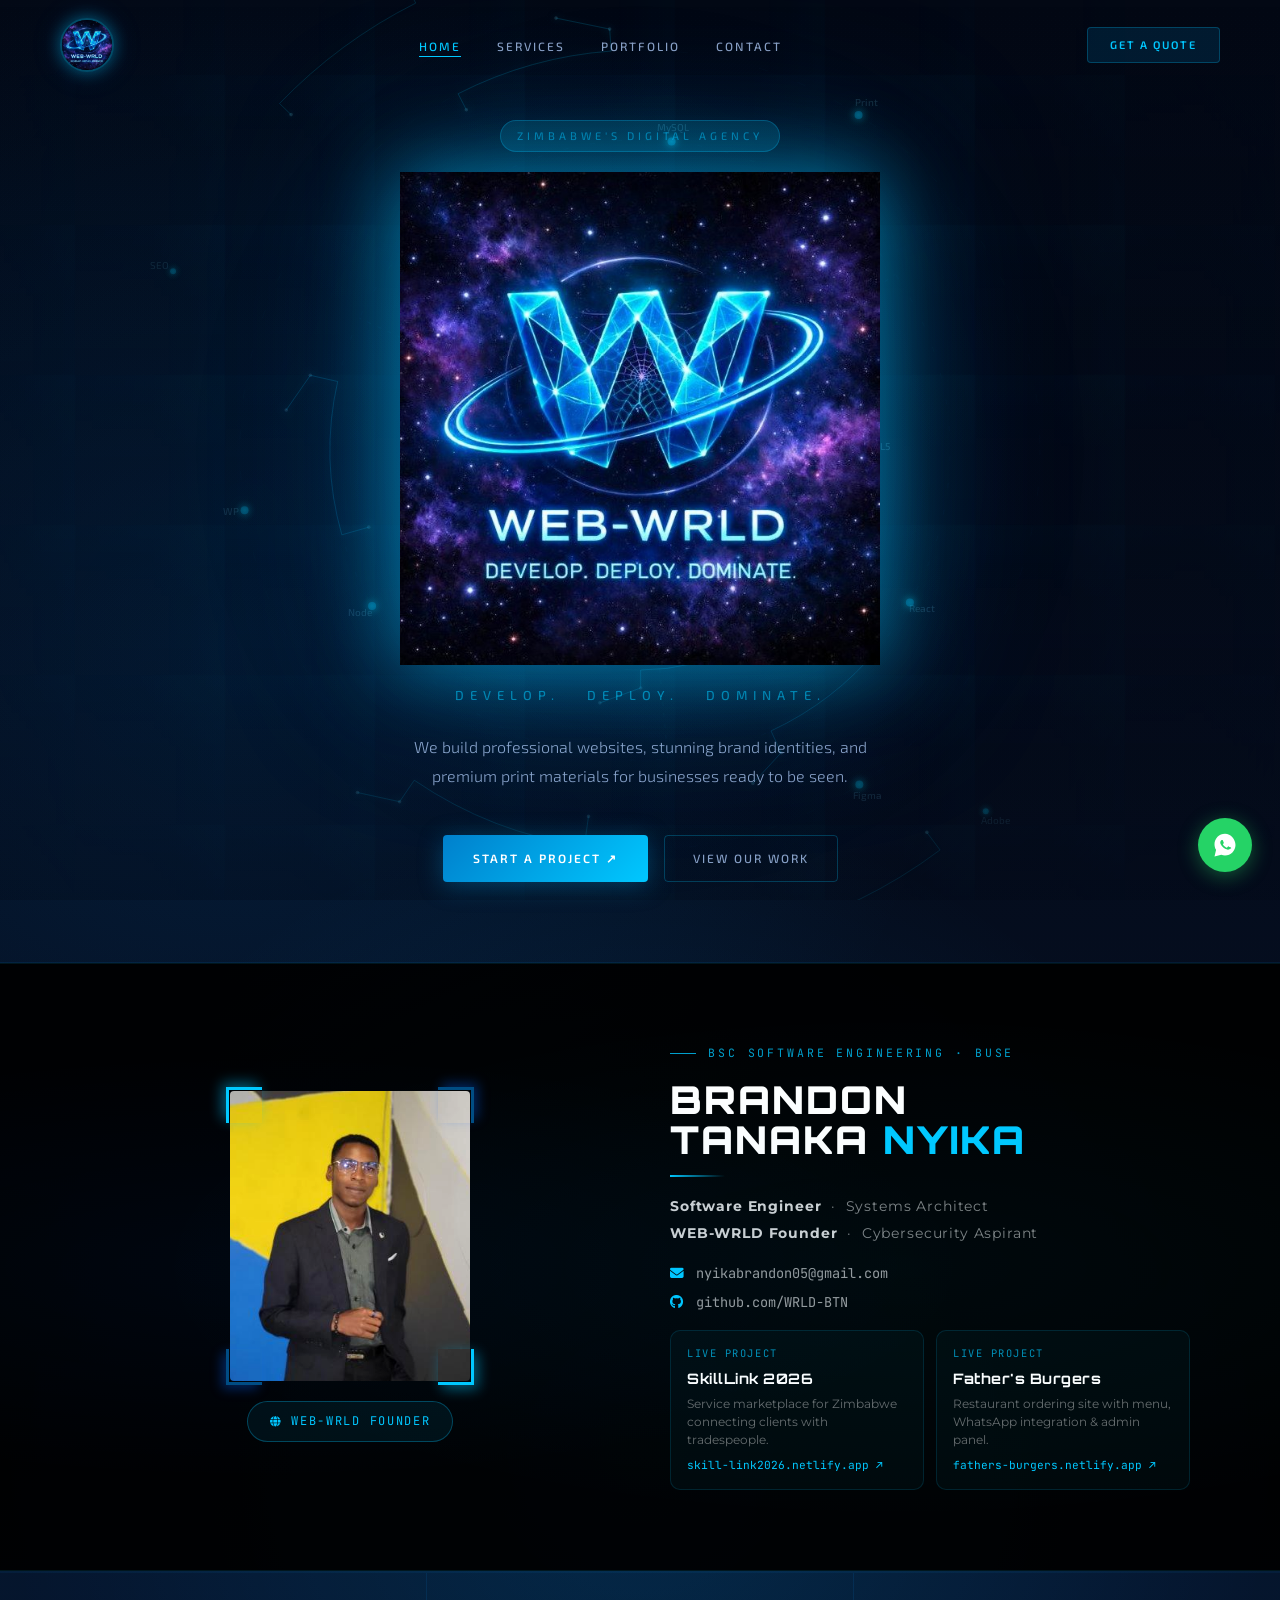
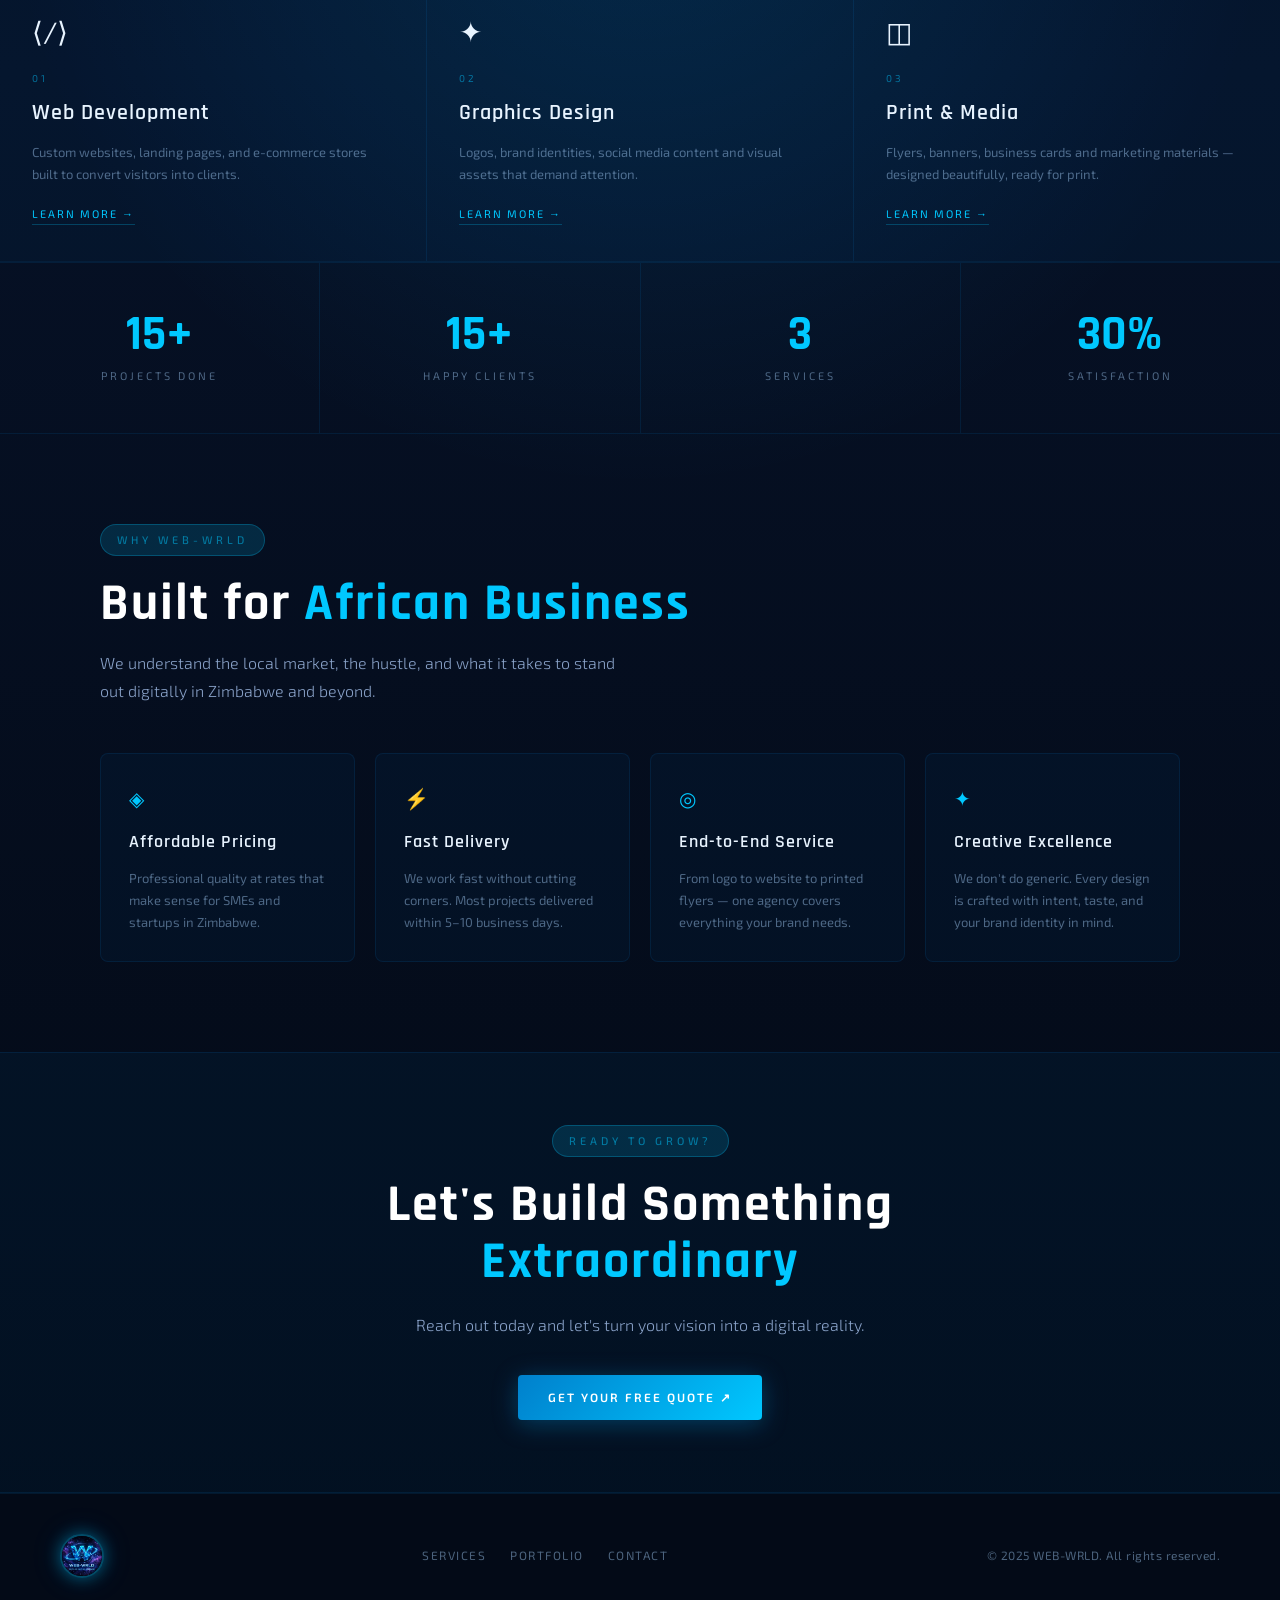
==== index.html @ 7e6d8635 "feat: add founder hero section with projects and contact" ====
<!DOCTYPE html>
<html lang="en">
<head>
  <meta charset="UTF-8" />
  <meta name="viewport" content="width=device-width, initial-scale=1.0" />
  <meta name="description" content="WEB-WRLD — Zimbabwe's digital agency. Professional web development, graphics design, and printing services. Develop. Deploy. Dominate." />
  <title>WEB-WRLD | Develop. Deploy. Dominate.</title>

  <link rel="stylesheet" href="css/style.css" />
  <link rel="stylesheet" href="css/nav.css" />
  <link rel="stylesheet" href="css/animations.css" />
  <link rel="stylesheet" href="https://cdnjs.cloudflare.com/ajax/libs/font-awesome/6.4.0/css/all.min.css" />

  <style>
    @import url('https://fonts.googleapis.com/css2?family=Orbitron:wght@400;700;900&family=Montserrat:wght@300;400;600;700&family=JetBrains+Mono:wght@300;400;600&display=swap');

    /* ── FOUNDER HERO ── */
    .founder-section {
      font-family: 'Montserrat', sans-serif;
      background: rgba(0,0,0,0.92);
      border-top: 1px solid rgba(0,200,255,0.1);
      border-bottom: 1px solid rgba(0,200,255,0.1);
      padding: 80px 60px;
      position: relative;
      overflow: hidden;
    }
    .founder-section::before {
      content:'';
      position:absolute; inset:0;
      background:
        radial-gradient(ellipse at 70% 50%, rgba(0,200,255,0.04) 0%, transparent 60%),
        radial-gradient(ellipse at 20% 50%, rgba(0,100,255,0.05) 0%, transparent 50%);
      pointer-events:none;
    }
    .founder-inner {
      display: grid;
      grid-template-columns: 1fr 1fr;
      gap: 60px;
      align-items: center;
      max-width: 1100px;
      margin: 0 auto;
    }

    /* Photo */
    .founder-photo-wrap {
      display:flex; flex-direction:column; align-items:center; gap:20px;
    }
    .founder-frame {
      position:relative; width:240px; height:290px;
    }
    .founder-frame::before, .founder-frame::after {
      content:''; position:absolute;
      width:36px; height:36px; border-style:solid; z-index:2;
    }
    .founder-frame::before {
      top:-4px; left:-4px;
      border-color: var(--accent, #00c8ff);
      border-width:3px 0 0 3px;
      box-shadow: -4px -4px 14px rgba(0,200,255,0.45);
    }
    .founder-frame::after {
      bottom:-4px; right:-4px;
      border-color: var(--accent, #00c8ff);
      border-width:0 3px 3px 0;
      box-shadow: 4px 4px 14px rgba(0,200,255,0.45);
    }
    .founder-frame .fc-bl {
      position:absolute; bottom:-4px; left:-4px;
      width:36px; height:36px; border-style:solid;
      border-color:rgba(0,150,255,0.5); border-width:0 0 3px 3px;
      box-shadow:-4px 4px 12px rgba(0,100,255,0.35); z-index:2;
    }
    .founder-frame .fc-tr {
      position:absolute; top:-4px; right:-4px;
      width:36px; height:36px; border-style:solid;
      border-color:rgba(0,150,255,0.5); border-width:3px 3px 0 0;
      box-shadow:4px -4px 12px rgba(0,100,255,0.35); z-index:2;
    }
    .founder-photo {
      width:100%; height:100%;
      object-fit:cover; object-position:center 15%;
      border-radius:4px;
      filter:brightness(106%) contrast(105%);
    }
    .founder-badge {
      display:inline-flex; align-items:center; gap:10px;
      padding:10px 22px;
      border:1px solid rgba(0,200,255,0.3); border-radius:999px;
      background:rgba(0,200,255,0.07);
      color:var(--accent, #00c8ff);
      font-family:'JetBrains Mono', monospace;
      font-size:0.75rem; letter-spacing:0.14em; text-transform:uppercase;
    }

    /* Text side */
    .founder-text { display:flex; flex-direction:column; gap:16px; }
    .founder-eyebrow {
      font-family:'JetBrains Mono', monospace;
      font-size:0.72rem; letter-spacing:0.25em;
      color:var(--accent, #00c8ff); text-transform:uppercase;
      display:flex; align-items:center; gap:12px; opacity:0.8;
    }
    .founder-eyebrow::before {
      content:''; display:block;
      width:26px; height:1px; background:var(--accent, #00c8ff);
    }
    .founder-name {
      font-family:'Orbitron', sans-serif;
      font-size:clamp(1.7rem, 3vw, 2.8rem);
      font-weight:900; line-height:1.05;
      color:#fff; letter-spacing:2px;
    }
    .founder-name span { color:var(--accent, #00c8ff); }
    .founder-divider {
      width:55px; height:2px;
      background:linear-gradient(90deg, var(--accent, #00c8ff), transparent);
    }
    .founder-role {
      font-size:0.88rem; color:rgba(255,255,255,0.5);
      letter-spacing:0.06em; line-height:1.9;
    }
    .founder-role strong { color:rgba(255,255,255,0.82); }
    .founder-contact {
      display:flex; flex-direction:column; gap:8px;
    }
    .founder-contact a {
      display:inline-flex; align-items:center; gap:10px;
      font-size:0.85rem; color:rgba(255,255,255,0.6);
      text-decoration:none; transition:color 0.2s;
      font-family:'JetBrains Mono', monospace;
    }
    .founder-contact a i { color:var(--accent, #00c8ff); width:16px; }
    .founder-contact a:hover { color:#fff; }

    /* Project cards */
    .founder-projects { display:grid; grid-template-columns:1fr 1fr; gap:12px; }
    .fp-card {
      display:flex; flex-direction:column; gap:5px;
      padding:14px 16px;
      border:1px solid rgba(0,200,255,0.14); border-radius:10px;
      background:rgba(0,200,255,0.03);
      text-decoration:none; color:inherit;
      transition:all 0.3s ease;
    }
    .fp-card:hover {
      border-color:rgba(0,200,255,0.4);
      background:rgba(0,200,255,0.08);
      transform:translateY(-3px);
    }
    .fp-label {
      font-size:0.65rem; letter-spacing:0.15em;
      text-transform:uppercase; color:var(--accent, #00c8ff); opacity:0.7;
      font-family:'JetBrains Mono', monospace;
    }
    .fp-name {
      font-size:0.9rem; font-weight:700; color:#fff;
      font-family:'Orbitron', sans-serif; letter-spacing:0.5px;
    }
    .fp-desc {
      font-size:0.75rem; color:rgba(255,255,255,0.4); line-height:1.5;
    }
    .fp-url {
      font-size:0.7rem; color:var(--accent, #00c8ff);
      font-family:'JetBrains Mono', monospace; margin-top:3px;
    }

    @media (max-width:860px) {
      .founder-section { padding:60px 24px; }
      .founder-inner { grid-template-columns:1fr; gap:36px; text-align:center; }
      .founder-photo-wrap { order:-1; }
      .founder-eyebrow { justify-content:center; }
      .founder-divider { margin:0 auto; }
      .founder-contact { align-items:center; }
    }
    @media (max-width:480px) {
      .founder-frame { width:190px; height:228px; }
      .founder-projects { grid-template-columns:1fr; }
    }
  </style>
</head>
<body>

  <div id="scrollBar"></div>
  <canvas id="techCanvas"></canvas>

  <!-- ── NAV ── -->
  <nav>
    <a href="index.html" class="logo-img"><img src="assets/logo.png" alt="WEB-WRLD" /></a>
    <ul class="nav-links">
      <li><a href="index.html" class="active">Home</a></li>
      <li><a href="services.html">Services</a></li>
      <li><a href="portfolio.html">Portfolio</a></li>
      <li><a href="contact.html">Contact</a></li>
    </ul>
    <a href="contact.html" class="nav-cta">Get a Quote</a>
    <button class="hamburger" aria-label="Menu">
      <span></span><span></span><span></span>
    </button>
  </nav>

  <div class="mobile-menu">
    <a href="index.html">Home</a>
    <a href="services.html">Services</a>
    <a href="portfolio.html">Portfolio</a>
    <a href="contact.html">Contact / Get a Quote</a>
  </div>

  <div class="page-content">

    <!-- ── AGENCY HERO ── -->
    <section class="hero-section" style="min-height:100vh;display:flex;flex-direction:column;align-items:center;justify-content:center;text-align:center;padding:120px 40px 80px;max-width:100%;">
      <div class="hero-eyebrow section-label">Zimbabwe's Digital Agency</div>
      <img src="assets/logo.png" alt="WEB-WRLD" class="hero-logo" style="width:clamp(260px,38vw,480px);height:auto;margin-bottom:20px;filter:drop-shadow(0 0 40px rgba(0,200,255,0.55)) drop-shadow(0 0 80px rgba(0,150,255,0.25));animation:herologoPulse 4s ease-in-out infinite;" />
      <p class="hero-tagline" style="font-size:13px;font-weight:500;letter-spacing:6px;text-transform:uppercase;color:rgba(0,200,255,0.55);margin-bottom:28px;">Develop. &nbsp; Deploy. &nbsp; Dominate.</p>
      <p class="hero-desc" style="font-size:16px;font-weight:300;color:var(--text-secondary);max-width:500px;line-height:1.8;margin-bottom:44px;">We build professional websites, stunning brand identities, and premium print materials for businesses ready to be seen.</p>
      <div class="hero-ctas" style="display:flex;gap:16px;flex-wrap:wrap;justify-content:center;">
        <a href="contact.html" class="btn-primary">Start a Project ↗</a>
        <a href="portfolio.html" class="btn-secondary">View Our Work</a>
      </div>
    </section>

    <hr class="divider" />

    <!-- ── FOUNDER HERO ── -->
    <div class="founder-section">
      <div class="founder-inner">

        <!-- Photo -->
        <div class="founder-photo-wrap">
          <div class="founder-frame">
            <div class="fc-bl"></div>
            <div class="fc-tr"></div>
            <img class="founder-photo" src="assets/brandon.png" alt="Brandon Tanaka Nyika" />
          </div>
          <div class="founder-badge">
            <i class="fas fa-globe" style="font-size:0.65rem;"></i>
            WEB-WRLD FOUNDER
          </div>
        </div>

        <!-- Text -->
        <div class="founder-text">
          <div class="founder-eyebrow">BSc Software Engineering · BUSE</div>

          <div class="founder-name">BRANDON<br>TANAKA <span>NYIKA</span></div>

          <div class="founder-divider"></div>

          <p class="founder-role">
            <strong>Software Engineer</strong> &nbsp;·&nbsp; Systems Architect<br>
            <strong>WEB-WRLD Founder</strong> &nbsp;·&nbsp; Cybersecurity Aspirant
          </p>

          <div class="founder-contact">
            <a href="mailto:nyikabrandon05@gmail.com">
              <i class="fas fa-envelope"></i> nyikabrandon05@gmail.com
            </a>
            <a href="https://github.com/WRLD-BTN" target="_blank">
              <i class="fab fa-github"></i> github.com/WRLD-BTN
            </a>
          </div>

          <div class="founder-projects">
            <a class="fp-card" href="https://skill-link2026.netlify.app" target="_blank">
              <span class="fp-label">Live Project</span>
              <span class="fp-name">SkillLink 2026</span>
              <span class="fp-desc">Service marketplace for Zimbabwe connecting clients with tradespeople.</span>
              <span class="fp-url">skill-link2026.netlify.app ↗</span>
            </a>
            <a class="fp-card" href="https://fathers-burgers.netlify.app" target="_blank">
              <span class="fp-label">Live Project</span>
              <span class="fp-name">Father's Burgers</span>
              <span class="fp-desc">Restaurant ordering site with menu, WhatsApp integration & admin panel.</span>
              <span class="fp-url">fathers-burgers.netlify.app ↗</span>
            </a>
          </div>
        </div>

      </div>
    </div>

    <hr class="divider" />

    <!-- ── SERVICES STRIP ── -->
    <div class="full-strip stagger-parent" style="display:flex;flex-wrap:wrap;">
      <div class="card reveal" style="flex:1;min-width:220px;border-radius:0;border-top:none;border-bottom:none;border-left:none;padding:36px 32px;">
        <div style="font-size:28px;margin-bottom:16px;">⟨/⟩</div>
        <div class="service-num" style="font-size:10px;letter-spacing:3px;color:var(--accent-dim);margin-bottom:10px;">01</div>
        <h3 style="font-family:var(--font-display);font-size:22px;font-weight:600;letter-spacing:1px;margin-bottom:10px;">Web Development</h3>
        <p style="font-size:13px;color:var(--text-muted);line-height:1.7;">Custom websites, landing pages, and e-commerce stores built to convert visitors into clients.</p>
        <a href="services.html#web" style="display:inline-block;margin-top:20px;font-size:11px;letter-spacing:2px;text-transform:uppercase;color:var(--accent);border-bottom:1px solid var(--accent-border);padding-bottom:2px;">Learn More →</a>
      </div>
      <div class="card reveal" style="flex:1;min-width:220px;border-radius:0;border-top:none;border-bottom:none;border-left:none;padding:36px 32px;">
        <div style="font-size:28px;margin-bottom:16px;">✦</div>
        <div class="service-num" style="font-size:10px;letter-spacing:3px;color:var(--accent-dim);margin-bottom:10px;">02</div>
        <h3 style="font-family:var(--font-display);font-size:22px;font-weight:600;letter-spacing:1px;margin-bottom:10px;">Graphics Design</h3>
        <p style="font-size:13px;color:var(--text-muted);line-height:1.7;">Logos, brand identities, social media content and visual assets that demand attention.</p>
        <a href="services.html#graphics" style="display:inline-block;margin-top:20px;font-size:11px;letter-spacing:2px;text-transform:uppercase;color:var(--accent);border-bottom:1px solid var(--accent-border);padding-bottom:2px;">Learn More →</a>
      </div>
      <div class="card reveal" style="flex:1;min-width:220px;border-radius:0;border-top:none;border-bottom:none;border-left:none;border-right:none;padding:36px 32px;">
        <div style="font-size:28px;margin-bottom:16px;">◫</div>
        <div class="service-num" style="font-size:10px;letter-spacing:3px;color:var(--accent-dim);margin-bottom:10px;">03</div>
        <h3 style="font-family:var(--font-display);font-size:22px;font-weight:600;letter-spacing:1px;margin-bottom:10px;">Print &amp; Media</h3>
        <p style="font-size:13px;color:var(--text-muted);line-height:1.7;">Flyers, banners, business cards and marketing materials — designed beautifully, ready for print.</p>
        <a href="services.html#print" style="display:inline-block;margin-top:20px;font-size:11px;letter-spacing:2px;text-transform:uppercase;color:var(--accent);border-bottom:1px solid var(--accent-border);padding-bottom:2px;">Learn More →</a>
      </div>
    </div>

    <hr class="divider" />

    <!-- ── STATS ROW ── -->
    <div class="stats-row" style="display:flex;flex-wrap:wrap;justify-content:center;gap:0;border-bottom:1px solid var(--border-dim);">
      <div style="flex:1;min-width:160px;padding:48px 32px;text-align:center;border-right:1px solid var(--border-dim);">
        <div class="stat-num" data-target="50" data-suffix="+" style="font-family:var(--font-display);font-size:48px;font-weight:700;color:var(--accent);line-height:1;">0</div>
        <div style="font-size:11px;letter-spacing:3px;text-transform:uppercase;color:var(--text-muted);margin-top:8px;">Projects Done</div>
      </div>
      <div style="flex:1;min-width:160px;padding:48px 32px;text-align:center;border-right:1px solid var(--border-dim);">
        <div class="stat-num" data-target="30" data-suffix="+" style="font-family:var(--font-display);font-size:48px;font-weight:700;color:var(--accent);line-height:1;">0</div>
        <div style="font-size:11px;letter-spacing:3px;text-transform:uppercase;color:var(--text-muted);margin-top:8px;">Happy Clients</div>
      </div>
      <div style="flex:1;min-width:160px;padding:48px 32px;text-align:center;border-right:1px solid var(--border-dim);">
        <div class="stat-num" data-target="3" data-suffix="" style="font-family:var(--font-display);font-size:48px;font-weight:700;color:var(--accent);line-height:1;">0</div>
        <div style="font-size:11px;letter-spacing:3px;text-transform:uppercase;color:var(--text-muted);margin-top:8px;">Services</div>
      </div>
      <div style="flex:1;min-width:160px;padding:48px 32px;text-align:center;">
        <div class="stat-num" data-target="100" data-suffix="%" style="font-family:var(--font-display);font-size:48px;font-weight:700;color:var(--accent);line-height:1;">0</div>
        <div style="font-size:11px;letter-spacing:3px;text-transform:uppercase;color:var(--text-muted);margin-top:8px;">Satisfaction</div>
      </div>
    </div>

    <!-- ── WHY CHOOSE US ── -->
    <section class="reveal">
      <div class="section-label">Why WEB-WRLD</div>
      <h2 class="section-title">Built for <span>African Business</span></h2>
      <p class="section-desc">We understand the local market, the hustle, and what it takes to stand out digitally in Zimbabwe and beyond.</p>
      <div class="stagger-parent" style="display:grid;grid-template-columns:repeat(auto-fit,minmax(240px,1fr));gap:20px;">
        <div class="card reveal"><div style="color:var(--accent);font-size:20px;margin-bottom:14px;">◈</div><h4 style="font-family:var(--font-display);font-size:18px;font-weight:600;margin-bottom:10px;letter-spacing:1px;">Affordable Pricing</h4><p style="font-size:13px;color:var(--text-muted);line-height:1.7;">Professional quality at rates that make sense for SMEs and startups in Zimbabwe.</p></div>
        <div class="card reveal"><div style="color:var(--accent);font-size:20px;margin-bottom:14px;">⚡</div><h4 style="font-family:var(--font-display);font-size:18px;font-weight:600;margin-bottom:10px;letter-spacing:1px;">Fast Delivery</h4><p style="font-size:13px;color:var(--text-muted);line-height:1.7;">We work fast without cutting corners. Most projects delivered within 5–10 business days.</p></div>
        <div class="card reveal"><div style="color:var(--accent);font-size:20px;margin-bottom:14px;">◎</div><h4 style="font-family:var(--font-display);font-size:18px;font-weight:600;margin-bottom:10px;letter-spacing:1px;">End-to-End Service</h4><p style="font-size:13px;color:var(--text-muted);line-height:1.7;">From logo to website to printed flyers — one agency covers everything your brand needs.</p></div>
        <div class="card reveal"><div style="color:var(--accent);font-size:20px;margin-bottom:14px;">✦</div><h4 style="font-family:var(--font-display);font-size:18px;font-weight:600;margin-bottom:10px;letter-spacing:1px;">Creative Excellence</h4><p style="font-size:13px;color:var(--text-muted);line-height:1.7;">We don't do generic. Every design is crafted with intent, taste, and your brand identity in mind.</p></div>
      </div>
    </section>

    <!-- ── CTA BANNER ── -->
    <div style="position:relative;z-index:2;background:rgba(0,100,180,0.08);border-top:1px solid var(--border-dim);border-bottom:1px solid var(--border-dim);text-align:center;padding:72px 40px;">
      <div class="section-label" style="margin-bottom:20px;">Ready to grow?</div>
      <h2 class="section-title reveal" style="max-width:600px;margin:0 auto 20px;">Let's Build Something <span>Extraordinary</span></h2>
      <p class="section-desc reveal" style="margin:0 auto 36px;">Reach out today and let's turn your vision into a digital reality.</p>
      <a href="contact.html" class="btn-primary reveal">Get Your Free Quote ↗</a>
    </div>

    <!-- ── FOOTER ── -->
    <footer>
      <a href="index.html" class="logo-img"><img src="assets/logo.png" alt="WEB-WRLD" /></a>
      <div class="footer-links">
        <a href="services.html">Services</a>
        <a href="portfolio.html">Portfolio</a>
        <a href="contact.html">Contact</a>
      </div>
      <div class="footer-copy">© 2025 WEB-WRLD. All rights reserved.</div>
    </footer>

  </div>

  <!-- WhatsApp Float -->
  <a href="https://wa.me/263787524998" target="_blank" class="whatsapp-float" aria-label="Chat on WhatsApp">
    <svg viewBox="0 0 32 32" xmlns="http://www.w3.org/2000/svg">
      <path d="M16 3C9.373 3 4 8.373 4 15c0 2.385.668 4.61 1.82 6.514L4 29l7.697-1.798A12.94 12.94 0 0 0 16 28c6.627 0 12-5.373 12-12S22.627 3 16 3zm6.355 16.81c-.264.742-1.543 1.418-2.108 1.467-.535.046-1.037.238-3.497-.73-2.945-1.156-4.826-4.148-4.972-4.341-.146-.193-1.19-1.583-1.19-3.022s.752-2.145 1.019-2.437c.267-.292.583-.365.777-.365l.554.011c.178.007.418-.068.654.498.264.62.893 2.173.97 2.332.077.159.128.345.026.558-.103.212-.154.344-.304.529-.15.184-.315.41-.45.55-.15.154-.305.32-.13.627.174.308.774 1.278 1.663 2.072 1.14 1.016 2.103 1.33 2.412 1.479.308.148.487.124.666-.074.179-.198.766-.893 1.015-1.2.213-.265.427-.22.72-.132.292.088 1.853.874 2.17 1.033.318.159.529.238.607.372.079.133.079.771-.185 1.513z"/>
    </svg>
  </a>

  <script src="js/techcircle.js"></script>
  <script src="js/main.js"></script>
</body>
</html>
---- css/style.css ----
@import url('https://fonts.googleapis.com/css2?family=Rajdhani:wght@400;500;600;700&family=Exo+2:wght@300;400;500;600&display=swap');

/* ─── CSS Variables ─────────────────────────────────────────── */
:root {
  --bg-primary:    #040b18;
  --bg-secondary:  #060e20;
  --bg-card:       rgba(0, 100, 180, 0.06);
  --bg-card-hover: rgba(0, 150, 220, 0.12);

  --accent:        #00c8ff;
  --accent-dim:    rgba(0, 200, 255, 0.5);
  --accent-glow:   rgba(0, 200, 255, 0.15);
  --accent-border: rgba(0, 200, 255, 0.25);

  --text-primary:   #e8f4ff;
  --text-secondary: rgba(180, 210, 255, 0.75);
  --text-muted:     rgba(150, 190, 230, 0.5);

  --border-dim:  rgba(0, 160, 255, 0.1);
  --border-mid:  rgba(0, 160, 255, 0.2);

  --font-display: 'Rajdhani', sans-serif;
  --font-body:    'Exo 2', sans-serif;

  --radius-sm: 4px;
  --radius-md: 8px;
  --radius-lg: 16px;

  --transition: 0.25s ease;
}

/* ─── Reset ─────────────────────────────────────────────────── */
*, *::before, *::after { margin: 0; padding: 0; box-sizing: border-box; }
html { scroll-behavior: smooth; }

body {
  background:
    radial-gradient(circle at 50% 45%, rgba(0, 170, 255, 0.14), transparent 34%),
    radial-gradient(circle at 18% 20%, rgba(0, 120, 210, 0.16), transparent 26%),
    linear-gradient(180deg, #030814 0%, #061126 52%, #030914 100%);
  color: var(--text-primary);
  font-family: var(--font-body);
  font-weight: 400;
  line-height: 1.6;
  overflow-x: hidden;
  min-height: 100vh;
  position: relative;
}

body::before,
body::after {
  content: '';
  position: fixed;
  inset: 0;
  pointer-events: none;
}

body::before {
  z-index: 0;
  opacity: 0.65;
  background:
    linear-gradient(90deg, transparent 0, rgba(0, 200, 255, 0.04) 49.5%, transparent 50.5%),
    linear-gradient(0deg, transparent 0, rgba(0, 200, 255, 0.035) 49.5%, transparent 50.5%);
  background-size: 150px 150px;
  -webkit-mask-image: radial-gradient(circle at center, black 16%, rgba(0, 0, 0, 0.7) 58%, transparent 100%);
  mask-image: radial-gradient(circle at center, black 16%, rgba(0, 0, 0, 0.7) 58%, transparent 100%);
}

body::after {
  z-index: 1;
  background:
    radial-gradient(circle at 50% 50%, rgba(0, 200, 255, 0.06), transparent 38%),
    linear-gradient(180deg, rgba(3, 8, 20, 0) 0%, rgba(3, 8, 20, 0.26) 100%);
}

a { text-decoration: none; color: inherit; }
ul { list-style: none; }
img { display: block; max-width: 100%; }
button { cursor: pointer; font-family: var(--font-body); border: none; outline: none; }

/* ─── Tech Circle Canvas ─────────────────────────────────────── */
#techCanvas {
  position: fixed;
  top: 0; left: 0;
  width: 100%; height: 100%;
  z-index: 0;
  pointer-events: none;
  opacity: 0.92;
  filter: saturate(1.15) drop-shadow(0 0 18px rgba(0, 200, 255, 0.08));
}

/* ─── Page Wrapper ───────────────────────────────────────────── */
.page-content {
  position: relative;
  z-index: 2;
}

/* ─── Section Base ───────────────────────────────────────────── */
section {
  padding: 90px 60px;
  max-width: 1200px;
  margin: 0 auto;
}

.section-label {
  display: inline-block;
  font-size: 11px;
  font-weight: 500;
  letter-spacing: 4px;
  text-transform: uppercase;
  color: var(--accent-dim);
  border: 1px solid var(--accent-border);
  background: var(--accent-glow);
  padding: 6px 16px;
  border-radius: 20px;
  margin-bottom: 20px;
}

.section-title {
  font-family: var(--font-display);
  font-size: clamp(32px, 5vw, 52px);
  font-weight: 700;
  letter-spacing: 2px;
  color: #fff;
  line-height: 1.1;
  margin-bottom: 16px;
}

.section-title span { color: var(--accent); }

.section-desc {
  font-size: 16px;
  font-weight: 300;
  color: var(--text-secondary);
  max-width: 520px;
  line-height: 1.75;
  margin-bottom: 48px;
}

/* ─── Buttons ────────────────────────────────────────────────── */
.btn-primary {
  display: inline-flex;
  align-items: center;
  gap: 8px;
  background: linear-gradient(135deg, #0080cc, #00c8ff);
  color: #fff;
  padding: 13px 30px;
  border-radius: var(--radius-sm);
  font-size: 12px;
  font-weight: 600;
  letter-spacing: 2px;
  text-transform: uppercase;
  transition: var(--transition);
  box-shadow: 0 4px 24px rgba(0, 150, 220, 0.35);
}
.btn-primary:hover {
  transform: translateY(-2px);
  box-shadow: 0 8px 32px rgba(0, 200, 255, 0.5);
}

.btn-secondary {
  display: inline-flex;
  align-items: center;
  gap: 8px;
  background: transparent;
  border: 1px solid var(--accent-border);
  color: var(--text-secondary);
  padding: 13px 28px;
  border-radius: var(--radius-sm);
  font-size: 12px;
  font-weight: 500;
  letter-spacing: 2px;
  text-transform: uppercase;
  transition: var(--transition);
}
.btn-secondary:hover {
  border-color: var(--accent);
  color: var(--accent);
  background: var(--accent-glow);
}

/* ─── Cards ──────────────────────────────────────────────────── */
.card {
  background: var(--bg-card);
  border: 1px solid var(--border-dim);
  border-radius: var(--radius-md);
  padding: 28px;
  transition: var(--transition);
  position: relative;
  overflow: hidden;
}
.card::before {
  content: '';
  position: absolute;
  top: 0; left: 0;
  width: 100%; height: 2px;
  background: linear-gradient(90deg, transparent, var(--accent), transparent);
  opacity: 0;
  transition: var(--transition);
}
.card:hover { background: var(--bg-card-hover); border-color: var(--accent-border); }
.card:hover::before { opacity: 1; }

.service-visual-grid {
  flex: 1;
  min-width: 260px;
  display: grid;
  grid-template-columns: repeat(2, minmax(0, 1fr));
  gap: 16px;
  align-self: stretch;
}

.service-visual-stack {
  flex: 1;
  min-width: 260px;
  display: flex;
  flex-direction: column;
  gap: 16px;
  align-self: stretch;
}

.service-photo-card {
  padding: 0;
  min-height: 260px;
  background: rgba(2, 12, 24, 0.92);
}

.service-photo-card.service-photo-tall {
  min-height: 360px;
}

.service-visual-grid .service-photo-card {
  grid-column: 1 / -1;
}

.service-photo-card img {
  width: 100%;
  height: 100%;
  min-height: 260px;
  object-fit: cover;
  display: block;
  opacity: 0.9;
  filter: saturate(1.05) contrast(1.02);
  transition: transform 0.45s ease, filter 0.45s ease, opacity 0.45s ease;
}

.service-photo-card:hover img {
  transform: scale(1.04);
  opacity: 1;
  filter: saturate(1.12) contrast(1.05);
}

.service-photo-overlay {
  position: absolute;
  inset: auto 0 0 0;
  padding: 22px 20px 20px;
  background: linear-gradient(180deg, rgba(2, 10, 22, 0) 0%, rgba(2, 10, 22, 0.72) 34%, rgba(2, 10, 22, 0.94) 100%);
}

.service-photo-kicker {
  font-size: 11px;
  letter-spacing: 2px;
  text-transform: uppercase;
  color: var(--accent-dim);
  margin-bottom: 8px;
}

.service-photo-title {
  font-family: var(--font-display);
  font-size: clamp(20px, 2.3vw, 28px);
  line-height: 1.15;
  color: #f4fbff;
  max-width: 16ch;
}

/* ─── Divider ────────────────────────────────────────────────── */
.divider {
  border: none;
  border-top: 1px solid var(--border-dim);
  margin: 0;
}

/* ─── Full-width strip ───────────────────────────────────────── */
.full-strip {
  width: 100%;
  border-top: 1px solid var(--border-dim);
  border-bottom: 1px solid var(--border-dim);
}

/* ─── Footer ─────────────────────────────────────────────────── */
footer {
  position: relative;
  z-index: 2;
  border-top: 1px solid var(--border-dim);
  padding: 40px 60px;
  display: flex;
  align-items: center;
  justify-content: space-between;
  flex-wrap: wrap;
  gap: 16px;
  background: rgba(4, 11, 24, 0.85);
}

footer .logo-text {
  font-family: var(--font-display);
  font-size: 20px;
  font-weight: 700;
  color: var(--accent);
  letter-spacing: 3px;
  text-shadow: 0 0 16px rgba(0, 200, 255, 0.5);
}

footer .footer-links {
  display: flex;
  gap: 24px;
}
footer .footer-links a {
  font-size: 12px;
  letter-spacing: 1.5px;
  text-transform: uppercase;
  color: var(--text-muted);
  transition: color var(--transition);
}
footer .footer-links a:hover { color: var(--accent); }

footer .footer-copy {
  font-size: 12px;
  color: var(--text-muted);
  letter-spacing: 0.5px;
}

/* ─── WhatsApp Float ─────────────────────────────────────────── */
.whatsapp-float {
  position: fixed;
  bottom: 28px; right: 28px;
  z-index: 999;
  width: 54px; height: 54px;
  background: #25d366;
  border-radius: 50%;
  display: flex;
  align-items: center;
  justify-content: center;
  box-shadow: 0 4px 20px rgba(37, 211, 102, 0.4);
  transition: var(--transition);
}
.whatsapp-float:hover {
  transform: translateY(-3px) scale(1.08);
  box-shadow: 0 8px 28px rgba(37, 211, 102, 0.55);
}
.whatsapp-float svg { width: 28px; height: 28px; fill: #fff; }

/* ─── Scroll Reveal ──────────────────────────────────────────── */
.reveal {
  opacity: 0;
  transform: translateY(30px);
  transition: opacity 0.6s ease, transform 0.6s ease;
}
.reveal.visible {
  opacity: 1;
  transform: translateY(0);
}

/* ─── Responsive ─────────────────────────────────────────────── */
@media (max-width: 768px) {
  section { padding: 60px 24px; }
  footer { padding: 32px 24px; flex-direction: column; text-align: center; }
  footer .footer-links { justify-content: center; }
  .service-visual-grid { grid-template-columns: 1fr; }
  .service-photo-card,
  .service-photo-card img,
  .service-photo-card.service-photo-tall { min-height: 240px; }
}

/* ─── Logo Image (handled in nav.css) ───────────────────────── */
---- css/nav.css ----
/* ─── Navbar ──────────────────────────────────────────────────── */
nav {
  position: fixed;
  top: 0; left: 0;
  width: 100%;
  z-index: 100;
  display: flex;
  align-items: center;
  justify-content: space-between;
  padding: 18px 60px;
  transition: background 0.3s ease, padding 0.3s ease, box-shadow 0.3s ease;
}

nav.scrolled {
  background: rgba(4, 11, 24, 0.92);
  backdrop-filter: blur(12px);
  -webkit-backdrop-filter: blur(12px);
  padding: 12px 60px;
  box-shadow: 0 1px 0 rgba(0, 160, 255, 0.12);
}

/* Logo — circular nav version */
.logo-img {
  display: flex;
  align-items: center;
  flex-shrink: 0;
  text-decoration: none;
}
.logo-img img {
  height: 54px;
  width: 54px;
  object-fit: cover;
  border-radius: 50%;
  border: 2px solid rgba(0, 200, 255, 0.35);
  box-shadow: 0 0 16px rgba(0, 200, 255, 0.4), 0 0 32px rgba(0, 150, 255, 0.15);
  transition: box-shadow 0.25s ease, border-color 0.25s ease;
}
.logo-img:hover img {
  border-color: rgba(0, 200, 255, 0.8);
  box-shadow: 0 0 24px rgba(0, 200, 255, 0.7), 0 0 48px rgba(0, 150, 255, 0.3);
}

/* Footer logo — slightly smaller circle */
footer .logo-img img {
  height: 44px;
  width: 44px;
}

/* Desktop nav links */
.nav-links {
  display: flex;
  align-items: center;
  gap: 36px;
}

.nav-links a {
  color: var(--text-secondary);
  font-size: 12px;
  font-weight: 500;
  letter-spacing: 2px;
  text-transform: uppercase;
  transition: color 0.25s ease;
}
.nav-links a:hover,
.nav-links a.active { color: var(--accent); }

/* CTA button */
.nav-cta {
  background: rgba(0, 160, 255, 0.12);
  border: 1px solid var(--accent-border);
  color: var(--accent);
  padding: 8px 22px;
  border-radius: var(--radius-sm);
  font-size: 11px;
  font-weight: 600;
  letter-spacing: 2px;
  text-transform: uppercase;
  transition: all 0.25s ease;
}
.nav-cta:hover {
  background: rgba(0, 200, 255, 0.2);
  box-shadow: 0 0 20px rgba(0, 200, 255, 0.25);
}

/* Hamburger (mobile) */
.hamburger {
  display: none;
  flex-direction: column;
  gap: 5px;
  background: none;
  border: none;
  cursor: pointer;
  padding: 4px;
}
.hamburger span {
  display: block;
  width: 24px;
  height: 1.5px;
  background: var(--text-secondary);
  transition: all 0.25s ease;
  border-radius: 2px;
}
.hamburger.open span:nth-child(1) { transform: translateY(6.5px) rotate(45deg); }
.hamburger.open span:nth-child(2) { opacity: 0; }
.hamburger.open span:nth-child(3) { transform: translateY(-6.5px) rotate(-45deg); }

/* Mobile menu */
.mobile-menu {
  display: none;
  position: fixed;
  top: 60px; left: 0;
  width: 100%;
  background: rgba(4, 11, 24, 0.97);
  backdrop-filter: blur(16px);
  border-bottom: 1px solid var(--border-dim);
  padding: 24px 24px 32px;
  z-index: 99;
  transform: translateY(-10px);
  opacity: 0;
  transition: transform 0.3s ease, opacity 0.3s ease;
}
.mobile-menu.open {
  display: block;
  transform: translateY(0);
  opacity: 1;
}
.mobile-menu a {
  display: block;
  color: var(--text-secondary);
  font-size: 14px;
  font-weight: 500;
  letter-spacing: 2px;
  text-transform: uppercase;
  padding: 14px 0;
  border-bottom: 1px solid var(--border-dim);
  transition: color 0.2s;
}
.mobile-menu a:last-child { border-bottom: none; }
.mobile-menu a:hover { color: var(--accent); }

/* Responsive */
@media (max-width: 900px) {
  nav { padding: 16px 24px; }
  nav.scrolled { padding: 12px 24px; }
  .nav-links, .nav-cta { display: none; }
  .hamburger { display: flex; }
}
---- css/animations.css ----
/* ─── Hero Text ───────────────────────────────────────────────── */
@keyframes fadeInUp {
  from { opacity: 0; transform: translateY(40px); }
  to   { opacity: 1; transform: translateY(0); }
}

@keyframes fadeIn {
  from { opacity: 0; }
  to   { opacity: 1; }
}

@keyframes glowPulse {
  0%, 100% { text-shadow: 0 0 40px rgba(0, 200, 255, 0.4); }
  50%       { text-shadow: 0 0 80px rgba(0, 200, 255, 0.8), 0 0 120px rgba(0, 150, 255, 0.3); }
}

@keyframes borderPulse {
  0%, 100% { box-shadow: 0 0 0 0 rgba(0, 200, 255, 0); }
  50%       { box-shadow: 0 0 0 6px rgba(0, 200, 255, 0.08); }
}

@keyframes scanLine {
  0%   { top: -2px; }
  100% { top: 100%; }
}

/* ─── Floating dot ────────────────────────────────────────────── */
@keyframes floatDot {
  0%, 100% { transform: translateY(0px); }
  50%       { transform: translateY(-8px); }
}

/* ─── Stat counter fade ───────────────────────────────────────── */
@keyframes countUp {
  from { opacity: 0; transform: scale(0.8); }
  to   { opacity: 1; transform: scale(1); }
}

/* ─── Hero elements staggered ─────────────────────────────────── */
.hero-eyebrow  { animation: fadeInUp 0.7s ease 0.1s both; }
.hero-title    { animation: fadeInUp 0.7s ease 0.25s both; }
.hero-tagline  { animation: fadeInUp 0.7s ease 0.4s both; }
.hero-desc     { animation: fadeInUp 0.7s ease 0.55s both; }
.hero-ctas     { animation: fadeInUp 0.7s ease 0.7s both; }
.hero-stats    { animation: fadeIn 0.8s ease 1s both; }

/* ─── Logo glow loop ──────────────────────────────────────────── */
.logo-img img {
  animation: logoGlow 4s ease-in-out infinite;
}

@keyframes logoGlow {
  0%, 100% {
    box-shadow: 0 0 16px rgba(0, 200, 255, 0.4), 0 0 32px rgba(0, 150, 255, 0.15);
  }
  50% {
    box-shadow: 0 0 28px rgba(0, 220, 255, 0.7), 0 0 56px rgba(0, 180, 255, 0.3);
  }
}

/* ─── Nav link underline ──────────────────────────────────────── */
.nav-links a {
  position: relative;
}
.nav-links a::after {
  content: '';
  position: absolute;
  bottom: -4px; left: 0;
  width: 0; height: 1px;
  background: var(--accent);
  transition: width 0.25s ease;
}
.nav-links a:hover::after,
.nav-links a.active::after { width: 100%; }

/* ─── Card lift ───────────────────────────────────────────────── */
.card { transition: transform 0.25s ease, background 0.25s ease, border-color 0.25s ease; }
.card:hover { transform: translateY(-4px); }

/* ─── Service icon spin on hover ─────────────────────────────── */
@keyframes spinOnce {
  from { transform: rotate(0deg); }
  to   { transform: rotate(360deg); }
}
.service-icon:hover { animation: spinOnce 0.6s ease; }

/* ─── Scroll progress bar ─────────────────────────────────────── */
#scrollBar {
  position: fixed;
  top: 0; left: 0;
  height: 2px;
  background: linear-gradient(90deg, #0080cc, #00c8ff);
  z-index: 9999;
  width: 0%;
  transition: width 0.1s linear;
  box-shadow: 0 0 8px rgba(0, 200, 255, 0.6);
}

/* ─── Hero Logo Pulse ─────────────────────────────────────────── */
@keyframes herologoPulse {
  0%, 100% {
    filter: drop-shadow(0 0 40px rgba(0,200,255,0.55)) drop-shadow(0 0 80px rgba(0,150,255,0.25));
  }
  50% {
    filter: drop-shadow(0 0 70px rgba(0,220,255,0.85)) drop-shadow(0 0 120px rgba(0,180,255,0.4));
  }
}
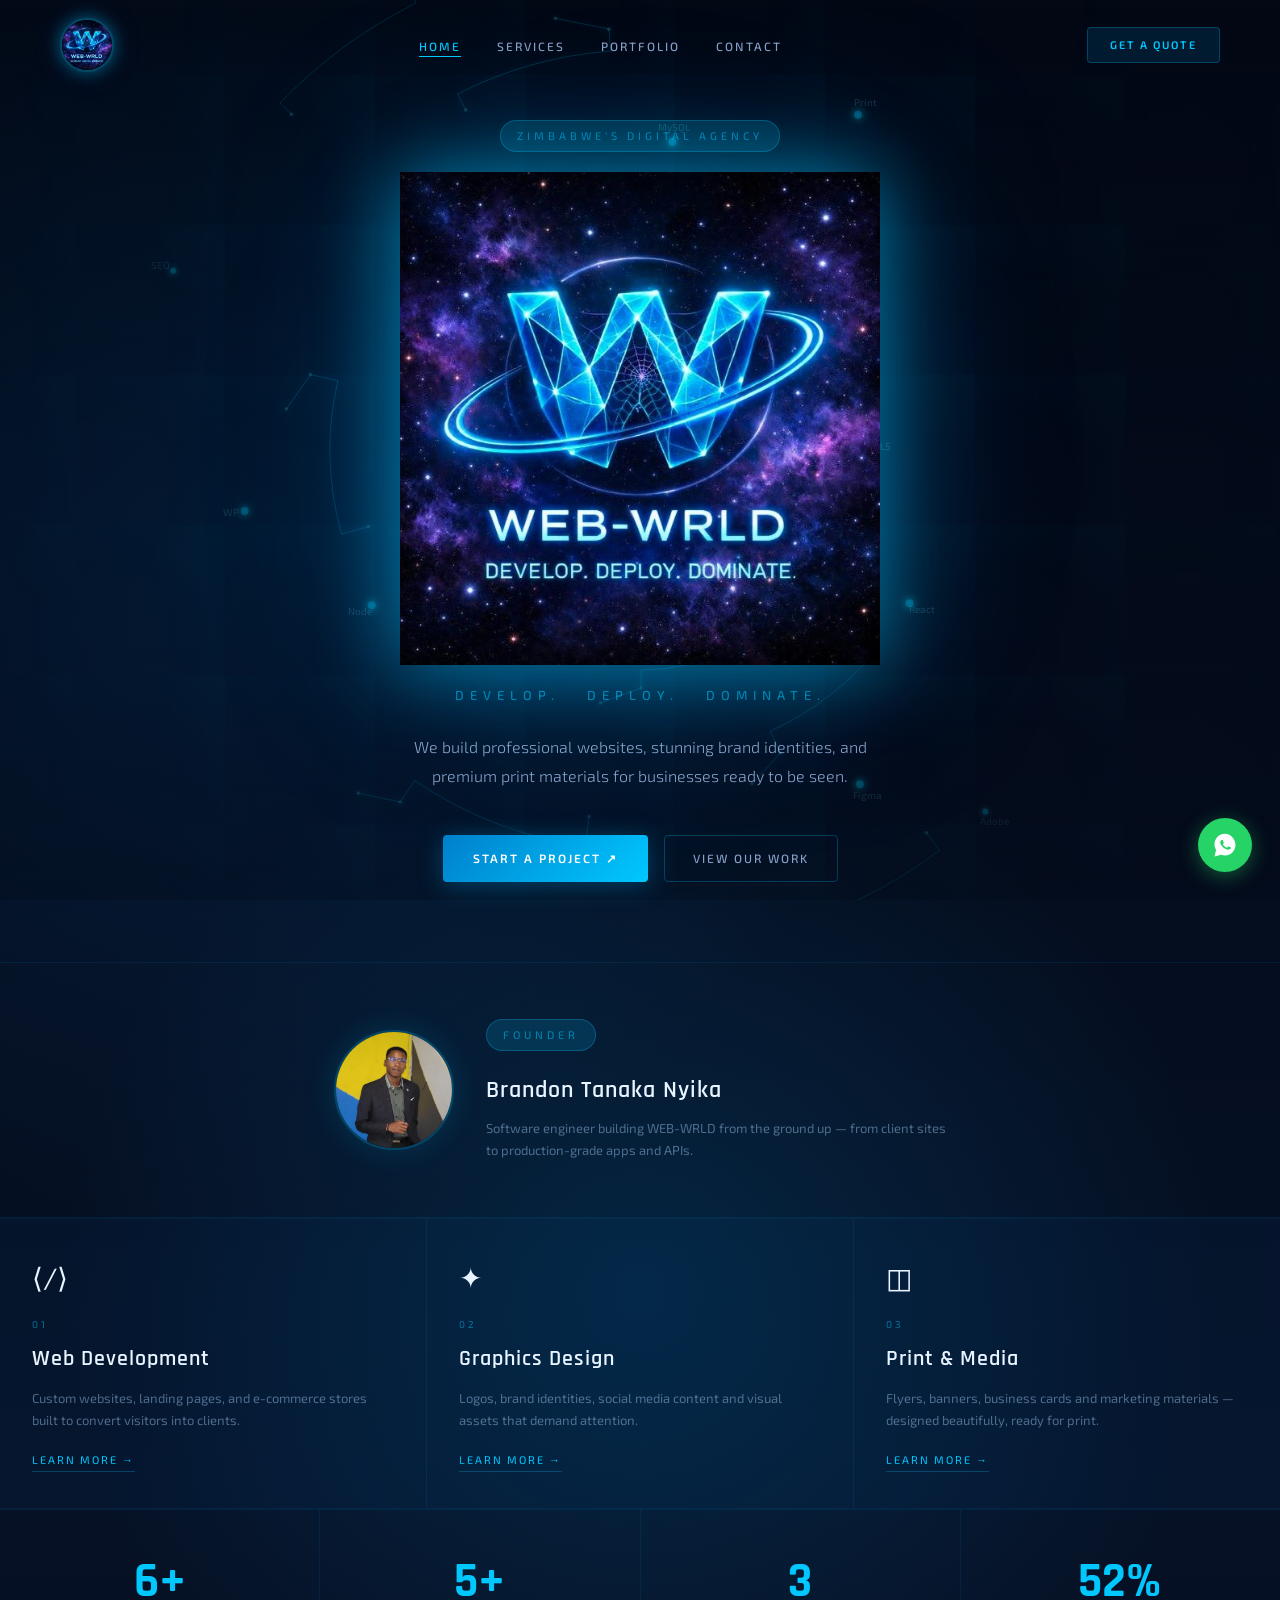
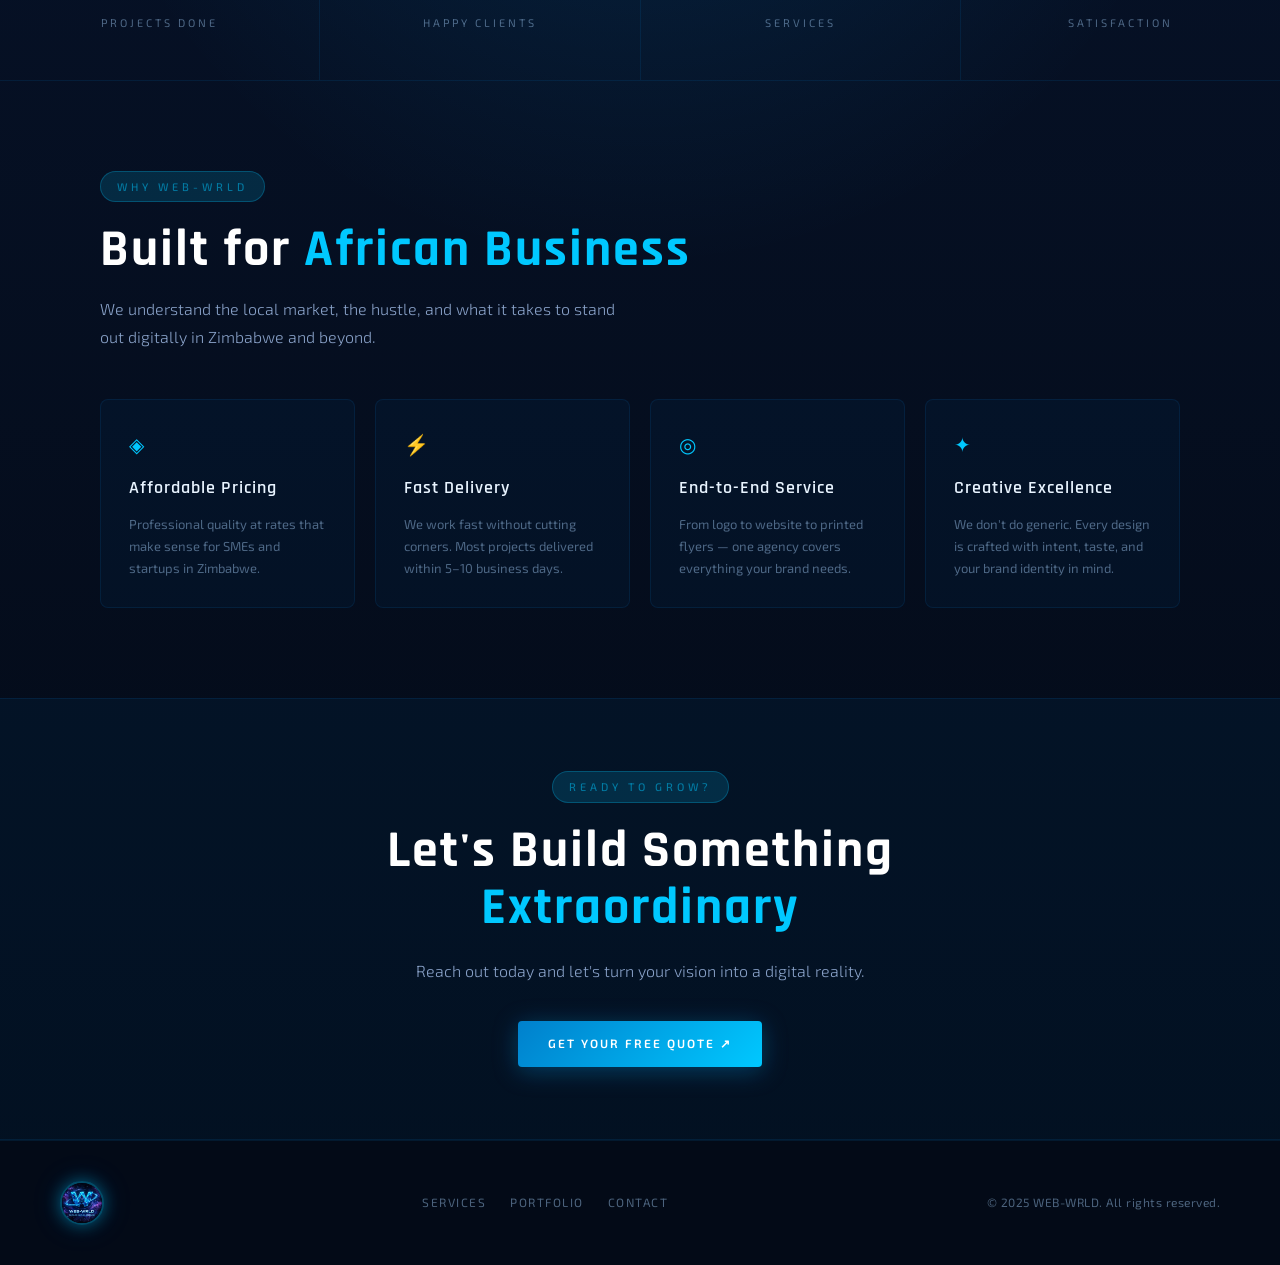
==== commit 181999a8: "UPDATED PORTFOLIO" ====
--- a/index.html
+++ b/index.html
@@ -9,195 +9,34 @@
   <link rel="stylesheet" href="css/style.css" />
   <link rel="stylesheet" href="css/nav.css" />
   <link rel="stylesheet" href="css/animations.css" />
-  <link rel="stylesheet" href="https://cdnjs.cloudflare.com/ajax/libs/font-awesome/6.4.0/css/all.min.css" />
-
-  <style>
-    @import url('https://fonts.googleapis.com/css2?family=Orbitron:wght@400;700;900&family=Montserrat:wght@300;400;600;700&family=JetBrains+Mono:wght@300;400;600&display=swap');
-
-    /* ── FOUNDER HERO ── */
-    .founder-section {
-      font-family: 'Montserrat', sans-serif;
-      background: rgba(0,0,0,0.92);
-      border-top: 1px solid rgba(0,200,255,0.1);
-      border-bottom: 1px solid rgba(0,200,255,0.1);
-      padding: 80px 60px;
-      position: relative;
-      overflow: hidden;
-    }
-    .founder-section::before {
-      content:'';
-      position:absolute; inset:0;
-      background:
-        radial-gradient(ellipse at 70% 50%, rgba(0,200,255,0.04) 0%, transparent 60%),
-        radial-gradient(ellipse at 20% 50%, rgba(0,100,255,0.05) 0%, transparent 50%);
-      pointer-events:none;
-    }
-    .founder-inner {
-      display: grid;
-      grid-template-columns: 1fr 1fr;
-      gap: 60px;
-      align-items: center;
-      max-width: 1100px;
-      margin: 0 auto;
-    }
-
-    /* Photo */
-    .founder-photo-wrap {
-      display:flex; flex-direction:column; align-items:center; gap:20px;
-    }
-    .founder-frame {
-      position:relative; width:240px; height:290px;
-    }
-    .founder-frame::before, .founder-frame::after {
-      content:''; position:absolute;
-      width:36px; height:36px; border-style:solid; z-index:2;
-    }
-    .founder-frame::before {
-      top:-4px; left:-4px;
-      border-color: var(--accent, #00c8ff);
-      border-width:3px 0 0 3px;
-      box-shadow: -4px -4px 14px rgba(0,200,255,0.45);
-    }
-    .founder-frame::after {
-      bottom:-4px; right:-4px;
-      border-color: var(--accent, #00c8ff);
-      border-width:0 3px 3px 0;
-      box-shadow: 4px 4px 14px rgba(0,200,255,0.45);
-    }
-    .founder-frame .fc-bl {
-      position:absolute; bottom:-4px; left:-4px;
-      width:36px; height:36px; border-style:solid;
-      border-color:rgba(0,150,255,0.5); border-width:0 0 3px 3px;
-      box-shadow:-4px 4px 12px rgba(0,100,255,0.35); z-index:2;
-    }
-    .founder-frame .fc-tr {
-      position:absolute; top:-4px; right:-4px;
-      width:36px; height:36px; border-style:solid;
-      border-color:rgba(0,150,255,0.5); border-width:3px 3px 0 0;
-      box-shadow:4px -4px 12px rgba(0,100,255,0.35); z-index:2;
-    }
-    .founder-photo {
-      width:100%; height:100%;
-      object-fit:cover; object-position:center 15%;
-      border-radius:4px;
-      filter:brightness(106%) contrast(105%);
-    }
-    .founder-badge {
-      display:inline-flex; align-items:center; gap:10px;
-      padding:10px 22px;
-      border:1px solid rgba(0,200,255,0.3); border-radius:999px;
-      background:rgba(0,200,255,0.07);
-      color:var(--accent, #00c8ff);
-      font-family:'JetBrains Mono', monospace;
-      font-size:0.75rem; letter-spacing:0.14em; text-transform:uppercase;
-    }
-
-    /* Text side */
-    .founder-text { display:flex; flex-direction:column; gap:16px; }
-    .founder-eyebrow {
-      font-family:'JetBrains Mono', monospace;
-      font-size:0.72rem; letter-spacing:0.25em;
-      color:var(--accent, #00c8ff); text-transform:uppercase;
-      display:flex; align-items:center; gap:12px; opacity:0.8;
-    }
-    .founder-eyebrow::before {
-      content:''; display:block;
-      width:26px; height:1px; background:var(--accent, #00c8ff);
-    }
-    .founder-name {
-      font-family:'Orbitron', sans-serif;
-      font-size:clamp(1.7rem, 3vw, 2.8rem);
-      font-weight:900; line-height:1.05;
-      color:#fff; letter-spacing:2px;
-    }
-    .founder-name span { color:var(--accent, #00c8ff); }
-    .founder-divider {
-      width:55px; height:2px;
-      background:linear-gradient(90deg, var(--accent, #00c8ff), transparent);
-    }
-    .founder-role {
-      font-size:0.88rem; color:rgba(255,255,255,0.5);
-      letter-spacing:0.06em; line-height:1.9;
-    }
-    .founder-role strong { color:rgba(255,255,255,0.82); }
-    .founder-contact {
-      display:flex; flex-direction:column; gap:8px;
-    }
-    .founder-contact a {
-      display:inline-flex; align-items:center; gap:10px;
-      font-size:0.85rem; color:rgba(255,255,255,0.6);
-      text-decoration:none; transition:color 0.2s;
-      font-family:'JetBrains Mono', monospace;
-    }
-    .founder-contact a i { color:var(--accent, #00c8ff); width:16px; }
-    .founder-contact a:hover { color:#fff; }
-
-    /* Project cards */
-    .founder-projects { display:grid; grid-template-columns:1fr 1fr; gap:12px; }
-    .fp-card {
-      display:flex; flex-direction:column; gap:5px;
-      padding:14px 16px;
-      border:1px solid rgba(0,200,255,0.14); border-radius:10px;
-      background:rgba(0,200,255,0.03);
-      text-decoration:none; color:inherit;
-      transition:all 0.3s ease;
-    }
-    .fp-card:hover {
-      border-color:rgba(0,200,255,0.4);
-      background:rgba(0,200,255,0.08);
-      transform:translateY(-3px);
-    }
-    .fp-label {
-      font-size:0.65rem; letter-spacing:0.15em;
-      text-transform:uppercase; color:var(--accent, #00c8ff); opacity:0.7;
-      font-family:'JetBrains Mono', monospace;
-    }
-    .fp-name {
-      font-size:0.9rem; font-weight:700; color:#fff;
-      font-family:'Orbitron', sans-serif; letter-spacing:0.5px;
-    }
-    .fp-desc {
-      font-size:0.75rem; color:rgba(255,255,255,0.4); line-height:1.5;
-    }
-    .fp-url {
-      font-size:0.7rem; color:var(--accent, #00c8ff);
-      font-family:'JetBrains Mono', monospace; margin-top:3px;
-    }
-
-    @media (max-width:860px) {
-      .founder-section { padding:60px 24px; }
-      .founder-inner { grid-template-columns:1fr; gap:36px; text-align:center; }
-      .founder-photo-wrap { order:-1; }
-      .founder-eyebrow { justify-content:center; }
-      .founder-divider { margin:0 auto; }
-      .founder-contact { align-items:center; }
-    }
-    @media (max-width:480px) {
-      .founder-frame { width:190px; height:228px; }
-      .founder-projects { grid-template-columns:1fr; }
-    }
-  </style>
 </head>
 <body>
 
+  <!-- Scroll Progress -->
   <div id="scrollBar"></div>
+
+  <!-- Tech Circle Canvas (background) -->
   <canvas id="techCanvas"></canvas>
 
-  <!-- ── NAV ── -->
+  <!-- ── NAV ─────────────────────────────────────────────────── -->
   <nav>
     <a href="index.html" class="logo-img"><img src="assets/logo.png" alt="WEB-WRLD" /></a>
+
     <ul class="nav-links">
-      <li><a href="index.html" class="active">Home</a></li>
+      <li><a href="index.html"    class="active">Home</a></li>
       <li><a href="services.html">Services</a></li>
       <li><a href="portfolio.html">Portfolio</a></li>
       <li><a href="contact.html">Contact</a></li>
     </ul>
+
     <a href="contact.html" class="nav-cta">Get a Quote</a>
+
     <button class="hamburger" aria-label="Menu">
       <span></span><span></span><span></span>
     </button>
   </nav>
 
+  <!-- Mobile Menu -->
   <div class="mobile-menu">
     <a href="index.html">Home</a>
     <a href="services.html">Services</a>
@@ -205,15 +44,57 @@
     <a href="contact.html">Contact / Get a Quote</a>
   </div>
 
+  <!-- ── PAGE CONTENT ─────────────────────────────────────────── -->
   <div class="page-content">
 
-    <!-- ── AGENCY HERO ── -->
-    <section class="hero-section" style="min-height:100vh;display:flex;flex-direction:column;align-items:center;justify-content:center;text-align:center;padding:120px 40px 80px;max-width:100%;">
+    <!-- HERO -->
+    <section class="hero-section" style="
+      min-height: 100vh;
+      display: flex;
+      flex-direction: column;
+      align-items: center;
+      justify-content: center;
+      text-align: center;
+      padding: 120px 40px 80px;
+      max-width: 100%;
+    ">
       <div class="hero-eyebrow section-label">Zimbabwe's Digital Agency</div>
-      <img src="assets/logo.png" alt="WEB-WRLD" class="hero-logo" style="width:clamp(260px,38vw,480px);height:auto;margin-bottom:20px;filter:drop-shadow(0 0 40px rgba(0,200,255,0.55)) drop-shadow(0 0 80px rgba(0,150,255,0.25));animation:herologoPulse 4s ease-in-out infinite;" />
-      <p class="hero-tagline" style="font-size:13px;font-weight:500;letter-spacing:6px;text-transform:uppercase;color:rgba(0,200,255,0.55);margin-bottom:28px;">Develop. &nbsp; Deploy. &nbsp; Dominate.</p>
-      <p class="hero-desc" style="font-size:16px;font-weight:300;color:var(--text-secondary);max-width:500px;line-height:1.8;margin-bottom:44px;">We build professional websites, stunning brand identities, and premium print materials for businesses ready to be seen.</p>
-      <div class="hero-ctas" style="display:flex;gap:16px;flex-wrap:wrap;justify-content:center;">
+
+      <!-- Main Hero Logo -->
+      <img
+        src="assets/logo.png"
+        alt="WEB-WRLD"
+        class="hero-logo"
+        style="
+          width: clamp(260px, 38vw, 480px);
+          height: auto;
+          margin-bottom: 20px;
+          filter: drop-shadow(0 0 40px rgba(0,200,255,0.55)) drop-shadow(0 0 80px rgba(0,150,255,0.25));
+          animation: herologoPulse 4s ease-in-out infinite;
+        "
+      />
+
+      <p class="hero-tagline" style="
+        font-size: 13px;
+        font-weight: 500;
+        letter-spacing: 6px;
+        text-transform: uppercase;
+        color: rgba(0,200,255,0.55);
+        margin-bottom: 28px;
+      ">Develop. &nbsp; Deploy. &nbsp; Dominate.</p>
+
+      <p class="hero-desc" style="
+        font-size: 16px;
+        font-weight: 300;
+        color: var(--text-secondary);
+        max-width: 500px;
+        line-height: 1.8;
+        margin-bottom: 44px;
+      ">
+        We build professional websites, stunning brand identities, and premium print materials for businesses ready to be seen.
+      </p>
+
+      <div class="hero-ctas" style="display:flex; gap:16px; flex-wrap:wrap; justify-content:center;">
         <a href="contact.html" class="btn-primary">Start a Project ↗</a>
         <a href="portfolio.html" class="btn-secondary">View Our Work</a>
       </div>
@@ -221,135 +102,149 @@
 
     <hr class="divider" />
 
-    <!-- ── FOUNDER HERO ── -->
-    <div class="founder-section">
-      <div class="founder-inner">
-
-        <!-- Photo -->
-        <div class="founder-photo-wrap">
-          <div class="founder-frame">
-            <div class="fc-bl"></div>
-            <div class="fc-tr"></div>
-            <img class="founder-photo" src="assets/brandon.png" alt="Brandon Tanaka Nyika" />
-          </div>
-          <div class="founder-badge">
-            <i class="fas fa-globe" style="font-size:0.65rem;"></i>
-            WEB-WRLD FOUNDER
-          </div>
-        </div>
-
-        <!-- Text -->
-        <div class="founder-text">
-          <div class="founder-eyebrow">BSc Software Engineering · BUSE</div>
-
-          <div class="founder-name">BRANDON<br>TANAKA <span>NYIKA</span></div>
-
-          <div class="founder-divider"></div>
-
-          <p class="founder-role">
-            <strong>Software Engineer</strong> &nbsp;·&nbsp; Systems Architect<br>
-            <strong>WEB-WRLD Founder</strong> &nbsp;·&nbsp; Cybersecurity Aspirant
-          </p>
-
-          <div class="founder-contact">
-            <a href="mailto:nyikabrandon05@gmail.com">
-              <i class="fas fa-envelope"></i> nyikabrandon05@gmail.com
-            </a>
-            <a href="https://github.com/WRLD-BTN" target="_blank">
-              <i class="fab fa-github"></i> github.com/WRLD-BTN
-            </a>
-          </div>
-
-          <div class="founder-projects">
-            <a class="fp-card" href="https://skill-link2026.netlify.app" target="_blank">
-              <span class="fp-label">Live Project</span>
-              <span class="fp-name">SkillLink 2026</span>
-              <span class="fp-desc">Service marketplace for Zimbabwe connecting clients with tradespeople.</span>
-              <span class="fp-url">skill-link2026.netlify.app ↗</span>
-            </a>
-            <a class="fp-card" href="https://fathers-burgers.netlify.app" target="_blank">
-              <span class="fp-label">Live Project</span>
-              <span class="fp-name">Father's Burgers</span>
-              <span class="fp-desc">Restaurant ordering site with menu, WhatsApp integration & admin panel.</span>
-              <span class="fp-url">fathers-burgers.netlify.app ↗</span>
-            </a>
-          </div>
-        </div>
-
-      </div>
+    <!-- FOUNDER -->
+    <section class="reveal" style="
+      display:flex; align-items:center; justify-content:center; gap:32px;
+      flex-wrap:wrap; text-align:left; padding:56px 40px;
+    ">
+      <div style="
+        flex:0 0 120px; width:120px; height:120px; border-radius:50%;
+        overflow:hidden; border:2px solid var(--accent-border);
+        box-shadow:0 0 30px var(--accent-glow);
+      ">
+        <img src="assets/brandon.png" alt="Brandon Tanaka Nyika, founder of WEB-WRLD" style="width:100%; height:100%; object-fit:cover;" />
+      </div>
+      <div style="max-width:460px;">
+        <div class="section-label">Founder</div>
+        <h3 style="font-family:var(--font-display); font-size:24px; font-weight:600; letter-spacing:1px; margin-bottom:8px;">Brandon Tanaka Nyika</h3>
+        <p style="font-size:13px; color:var(--text-muted); line-height:1.7;">
+          Software engineer building WEB-WRLD from the ground up — from client sites to production-grade apps and APIs.
+        </p>
+      </div>
+    </section>
+
+    <hr class="divider" />
+
+    <!-- SERVICES STRIP -->
+    <div class="full-strip stagger-parent" style="display:flex; flex-wrap:wrap;">
+
+      <div class="card reveal" style="
+        flex:1; min-width:220px;
+        border-radius:0; border-top:none; border-bottom:none; border-left:none;
+        padding:36px 32px;
+      ">
+        <div style="font-size:28px; margin-bottom:16px;">⟨/⟩</div>
+        <div class="service-num" style="font-size:10px; letter-spacing:3px; color:var(--accent-dim); margin-bottom:10px;">01</div>
+        <h3 style="font-family:var(--font-display); font-size:22px; font-weight:600; letter-spacing:1px; margin-bottom:10px;">Web Development</h3>
+        <p style="font-size:13px; color:var(--text-muted); line-height:1.7;">
+          Custom websites, landing pages, and e-commerce stores built to convert visitors into clients.
+        </p>
+        <a href="services.html#web" style="display:inline-block; margin-top:20px; font-size:11px; letter-spacing:2px; text-transform:uppercase; color:var(--accent); border-bottom:1px solid var(--accent-border); padding-bottom:2px;">Learn More →</a>
+      </div>
+
+      <div class="card reveal" style="
+        flex:1; min-width:220px;
+        border-radius:0; border-top:none; border-bottom:none; border-left:none;
+        padding:36px 32px;
+      ">
+        <div style="font-size:28px; margin-bottom:16px;">✦</div>
+        <div class="service-num" style="font-size:10px; letter-spacing:3px; color:var(--accent-dim); margin-bottom:10px;">02</div>
+        <h3 style="font-family:var(--font-display); font-size:22px; font-weight:600; letter-spacing:1px; margin-bottom:10px;">Graphics Design</h3>
+        <p style="font-size:13px; color:var(--text-muted); line-height:1.7;">
+          Logos, brand identities, social media content and visual assets that demand attention.
+        </p>
+        <a href="services.html#graphics" style="display:inline-block; margin-top:20px; font-size:11px; letter-spacing:2px; text-transform:uppercase; color:var(--accent); border-bottom:1px solid var(--accent-border); padding-bottom:2px;">Learn More →</a>
+      </div>
+
+      <div class="card reveal" style="
+        flex:1; min-width:220px;
+        border-radius:0; border-top:none; border-bottom:none; border-left:none; border-right:none;
+        padding:36px 32px;
+      ">
+        <div style="font-size:28px; margin-bottom:16px;">◫</div>
+        <div class="service-num" style="font-size:10px; letter-spacing:3px; color:var(--accent-dim); margin-bottom:10px;">03</div>
+        <h3 style="font-family:var(--font-display); font-size:22px; font-weight:600; letter-spacing:1px; margin-bottom:10px;">Print &amp; Media</h3>
+        <p style="font-size:13px; color:var(--text-muted); line-height:1.7;">
+          Flyers, banners, business cards and marketing materials — designed beautifully, ready for print.
+        </p>
+        <a href="services.html#print" style="display:inline-block; margin-top:20px; font-size:11px; letter-spacing:2px; text-transform:uppercase; color:var(--accent); border-bottom:1px solid var(--accent-border); padding-bottom:2px;">Learn More →</a>
+      </div>
+
     </div>
 
     <hr class="divider" />
 
-    <!-- ── SERVICES STRIP ── -->
-    <div class="full-strip stagger-parent" style="display:flex;flex-wrap:wrap;">
-      <div class="card reveal" style="flex:1;min-width:220px;border-radius:0;border-top:none;border-bottom:none;border-left:none;padding:36px 32px;">
-        <div style="font-size:28px;margin-bottom:16px;">⟨/⟩</div>
-        <div class="service-num" style="font-size:10px;letter-spacing:3px;color:var(--accent-dim);margin-bottom:10px;">01</div>
-        <h3 style="font-family:var(--font-display);font-size:22px;font-weight:600;letter-spacing:1px;margin-bottom:10px;">Web Development</h3>
-        <p style="font-size:13px;color:var(--text-muted);line-height:1.7;">Custom websites, landing pages, and e-commerce stores built to convert visitors into clients.</p>
-        <a href="services.html#web" style="display:inline-block;margin-top:20px;font-size:11px;letter-spacing:2px;text-transform:uppercase;color:var(--accent);border-bottom:1px solid var(--accent-border);padding-bottom:2px;">Learn More →</a>
-      </div>
-      <div class="card reveal" style="flex:1;min-width:220px;border-radius:0;border-top:none;border-bottom:none;border-left:none;padding:36px 32px;">
-        <div style="font-size:28px;margin-bottom:16px;">✦</div>
-        <div class="service-num" style="font-size:10px;letter-spacing:3px;color:var(--accent-dim);margin-bottom:10px;">02</div>
-        <h3 style="font-family:var(--font-display);font-size:22px;font-weight:600;letter-spacing:1px;margin-bottom:10px;">Graphics Design</h3>
-        <p style="font-size:13px;color:var(--text-muted);line-height:1.7;">Logos, brand identities, social media content and visual assets that demand attention.</p>
-        <a href="services.html#graphics" style="display:inline-block;margin-top:20px;font-size:11px;letter-spacing:2px;text-transform:uppercase;color:var(--accent);border-bottom:1px solid var(--accent-border);padding-bottom:2px;">Learn More →</a>
-      </div>
-      <div class="card reveal" style="flex:1;min-width:220px;border-radius:0;border-top:none;border-bottom:none;border-left:none;border-right:none;padding:36px 32px;">
-        <div style="font-size:28px;margin-bottom:16px;">◫</div>
-        <div class="service-num" style="font-size:10px;letter-spacing:3px;color:var(--accent-dim);margin-bottom:10px;">03</div>
-        <h3 style="font-family:var(--font-display);font-size:22px;font-weight:600;letter-spacing:1px;margin-bottom:10px;">Print &amp; Media</h3>
-        <p style="font-size:13px;color:var(--text-muted);line-height:1.7;">Flyers, banners, business cards and marketing materials — designed beautifully, ready for print.</p>
-        <a href="services.html#print" style="display:inline-block;margin-top:20px;font-size:11px;letter-spacing:2px;text-transform:uppercase;color:var(--accent);border-bottom:1px solid var(--accent-border);padding-bottom:2px;">Learn More →</a>
+    <!-- STATS ROW -->
+    <div class="stats-row" style="
+      display:flex; flex-wrap:wrap;
+      justify-content:center;
+      gap:0;
+      border-bottom: 1px solid var(--border-dim);
+    ">
+      <div style="flex:1; min-width:160px; padding:48px 32px; text-align:center; border-right:1px solid var(--border-dim);">
+        <div class="stat-num" data-target="6" data-suffix="+" style="font-family:var(--font-display); font-size:48px; font-weight:700; color:var(--accent); line-height:1;">0</div>
+        <div style="font-size:11px; letter-spacing:3px; text-transform:uppercase; color:var(--text-muted); margin-top:8px;">Projects Done</div>
+      </div>
+      <div style="flex:1; min-width:160px; padding:48px 32px; text-align:center; border-right:1px solid var(--border-dim);">
+        <div class="stat-num" data-target="5" data-suffix="+" style="font-family:var(--font-display); font-size:48px; font-weight:700; color:var(--accent); line-height:1;">0</div>
+        <div style="font-size:11px; letter-spacing:3px; text-transform:uppercase; color:var(--text-muted); margin-top:8px;">Happy Clients</div>
+      </div>
+      <div style="flex:1; min-width:160px; padding:48px 32px; text-align:center; border-right:1px solid var(--border-dim);">
+        <div class="stat-num" data-target="3" data-suffix="" style="font-family:var(--font-display); font-size:48px; font-weight:700; color:var(--accent); line-height:1;">0</div>
+        <div style="font-size:11px; letter-spacing:3px; text-transform:uppercase; color:var(--text-muted); margin-top:8px;">Services</div>
+      </div>
+      <div style="flex:1; min-width:160px; padding:48px 32px; text-align:center;">
+        <div class="stat-num" data-target="100" data-suffix="%" style="font-family:var(--font-display); font-size:48px; font-weight:700; color:var(--accent); line-height:1;">0</div>
+        <div style="font-size:11px; letter-spacing:3px; text-transform:uppercase; color:var(--text-muted); margin-top:8px;">Satisfaction</div>
       </div>
     </div>
 
-    <hr class="divider" />
-
-    <!-- ── STATS ROW ── -->
-    <div class="stats-row" style="display:flex;flex-wrap:wrap;justify-content:center;gap:0;border-bottom:1px solid var(--border-dim);">
-      <div style="flex:1;min-width:160px;padding:48px 32px;text-align:center;border-right:1px solid var(--border-dim);">
-        <div class="stat-num" data-target="50" data-suffix="+" style="font-family:var(--font-display);font-size:48px;font-weight:700;color:var(--accent);line-height:1;">0</div>
-        <div style="font-size:11px;letter-spacing:3px;text-transform:uppercase;color:var(--text-muted);margin-top:8px;">Projects Done</div>
-      </div>
-      <div style="flex:1;min-width:160px;padding:48px 32px;text-align:center;border-right:1px solid var(--border-dim);">
-        <div class="stat-num" data-target="30" data-suffix="+" style="font-family:var(--font-display);font-size:48px;font-weight:700;color:var(--accent);line-height:1;">0</div>
-        <div style="font-size:11px;letter-spacing:3px;text-transform:uppercase;color:var(--text-muted);margin-top:8px;">Happy Clients</div>
-      </div>
-      <div style="flex:1;min-width:160px;padding:48px 32px;text-align:center;border-right:1px solid var(--border-dim);">
-        <div class="stat-num" data-target="3" data-suffix="" style="font-family:var(--font-display);font-size:48px;font-weight:700;color:var(--accent);line-height:1;">0</div>
-        <div style="font-size:11px;letter-spacing:3px;text-transform:uppercase;color:var(--text-muted);margin-top:8px;">Services</div>
-      </div>
-      <div style="flex:1;min-width:160px;padding:48px 32px;text-align:center;">
-        <div class="stat-num" data-target="100" data-suffix="%" style="font-family:var(--font-display);font-size:48px;font-weight:700;color:var(--accent);line-height:1;">0</div>
-        <div style="font-size:11px;letter-spacing:3px;text-transform:uppercase;color:var(--text-muted);margin-top:8px;">Satisfaction</div>
-      </div>
-    </div>
-
-    <!-- ── WHY CHOOSE US ── -->
+    <!-- WHY CHOOSE US -->
     <section class="reveal">
       <div class="section-label">Why WEB-WRLD</div>
       <h2 class="section-title">Built for <span>African Business</span></h2>
       <p class="section-desc">We understand the local market, the hustle, and what it takes to stand out digitally in Zimbabwe and beyond.</p>
-      <div class="stagger-parent" style="display:grid;grid-template-columns:repeat(auto-fit,minmax(240px,1fr));gap:20px;">
-        <div class="card reveal"><div style="color:var(--accent);font-size:20px;margin-bottom:14px;">◈</div><h4 style="font-family:var(--font-display);font-size:18px;font-weight:600;margin-bottom:10px;letter-spacing:1px;">Affordable Pricing</h4><p style="font-size:13px;color:var(--text-muted);line-height:1.7;">Professional quality at rates that make sense for SMEs and startups in Zimbabwe.</p></div>
-        <div class="card reveal"><div style="color:var(--accent);font-size:20px;margin-bottom:14px;">⚡</div><h4 style="font-family:var(--font-display);font-size:18px;font-weight:600;margin-bottom:10px;letter-spacing:1px;">Fast Delivery</h4><p style="font-size:13px;color:var(--text-muted);line-height:1.7;">We work fast without cutting corners. Most projects delivered within 5–10 business days.</p></div>
-        <div class="card reveal"><div style="color:var(--accent);font-size:20px;margin-bottom:14px;">◎</div><h4 style="font-family:var(--font-display);font-size:18px;font-weight:600;margin-bottom:10px;letter-spacing:1px;">End-to-End Service</h4><p style="font-size:13px;color:var(--text-muted);line-height:1.7;">From logo to website to printed flyers — one agency covers everything your brand needs.</p></div>
-        <div class="card reveal"><div style="color:var(--accent);font-size:20px;margin-bottom:14px;">✦</div><h4 style="font-family:var(--font-display);font-size:18px;font-weight:600;margin-bottom:10px;letter-spacing:1px;">Creative Excellence</h4><p style="font-size:13px;color:var(--text-muted);line-height:1.7;">We don't do generic. Every design is crafted with intent, taste, and your brand identity in mind.</p></div>
+
+      <div class="stagger-parent" style="display:grid; grid-template-columns:repeat(auto-fit,minmax(240px,1fr)); gap:20px;">
+        <div class="card reveal">
+          <div style="color:var(--accent); font-size:20px; margin-bottom:14px;">◈</div>
+          <h4 style="font-family:var(--font-display); font-size:18px; font-weight:600; margin-bottom:10px; letter-spacing:1px;">Affordable Pricing</h4>
+          <p style="font-size:13px; color:var(--text-muted); line-height:1.7;">Professional quality at rates that make sense for SMEs and startups in Zimbabwe.</p>
+        </div>
+        <div class="card reveal">
+          <div style="color:var(--accent); font-size:20px; margin-bottom:14px;">⚡</div>
+          <h4 style="font-family:var(--font-display); font-size:18px; font-weight:600; margin-bottom:10px; letter-spacing:1px;">Fast Delivery</h4>
+          <p style="font-size:13px; color:var(--text-muted); line-height:1.7;">We work fast without cutting corners. Most projects delivered within 5–10 business days.</p>
+        </div>
+        <div class="card reveal">
+          <div style="color:var(--accent); font-size:20px; margin-bottom:14px;">◎</div>
+          <h4 style="font-family:var(--font-display); font-size:18px; font-weight:600; margin-bottom:10px; letter-spacing:1px;">End-to-End Service</h4>
+          <p style="font-size:13px; color:var(--text-muted); line-height:1.7;">From logo to website to printed flyers — one agency covers everything your brand needs.</p>
+        </div>
+        <div class="card reveal">
+          <div style="color:var(--accent); font-size:20px; margin-bottom:14px;">✦</div>
+          <h4 style="font-family:var(--font-display); font-size:18px; font-weight:600; margin-bottom:10px; letter-spacing:1px;">Creative Excellence</h4>
+          <p style="font-size:13px; color:var(--text-muted); line-height:1.7;">We don't do generic. Every design is crafted with intent, taste, and your brand identity in mind.</p>
+        </div>
       </div>
     </section>
 
-    <!-- ── CTA BANNER ── -->
-    <div style="position:relative;z-index:2;background:rgba(0,100,180,0.08);border-top:1px solid var(--border-dim);border-bottom:1px solid var(--border-dim);text-align:center;padding:72px 40px;">
+    <!-- CTA BANNER -->
+    <div style="
+      position:relative; z-index:2;
+      background: rgba(0,100,180,0.08);
+      border-top: 1px solid var(--border-dim);
+      border-bottom: 1px solid var(--border-dim);
+      text-align:center;
+      padding: 72px 40px;
+    ">
       <div class="section-label" style="margin-bottom:20px;">Ready to grow?</div>
-      <h2 class="section-title reveal" style="max-width:600px;margin:0 auto 20px;">Let's Build Something <span>Extraordinary</span></h2>
+      <h2 class="section-title reveal" style="max-width:600px; margin:0 auto 20px;">Let's Build Something <span>Extraordinary</span></h2>
       <p class="section-desc reveal" style="margin:0 auto 36px;">Reach out today and let's turn your vision into a digital reality.</p>
       <a href="contact.html" class="btn-primary reveal">Get Your Free Quote ↗</a>
     </div>
 
-    <!-- ── FOOTER ── -->
+    <!-- FOOTER -->
     <footer>
       <a href="index.html" class="logo-img"><img src="assets/logo.png" alt="WEB-WRLD" /></a>
       <div class="footer-links">
@@ -360,7 +255,7 @@
       <div class="footer-copy">© 2025 WEB-WRLD. All rights reserved.</div>
     </footer>
 
-  </div>
+  </div><!-- end .page-content -->
 
   <!-- WhatsApp Float -->
   <a href="https://wa.me/263787524998" target="_blank" class="whatsapp-float" aria-label="Chat on WhatsApp">
@@ -372,4 +267,4 @@
   <script src="js/techcircle.js"></script>
   <script src="js/main.js"></script>
 </body>
-</html>+</html>
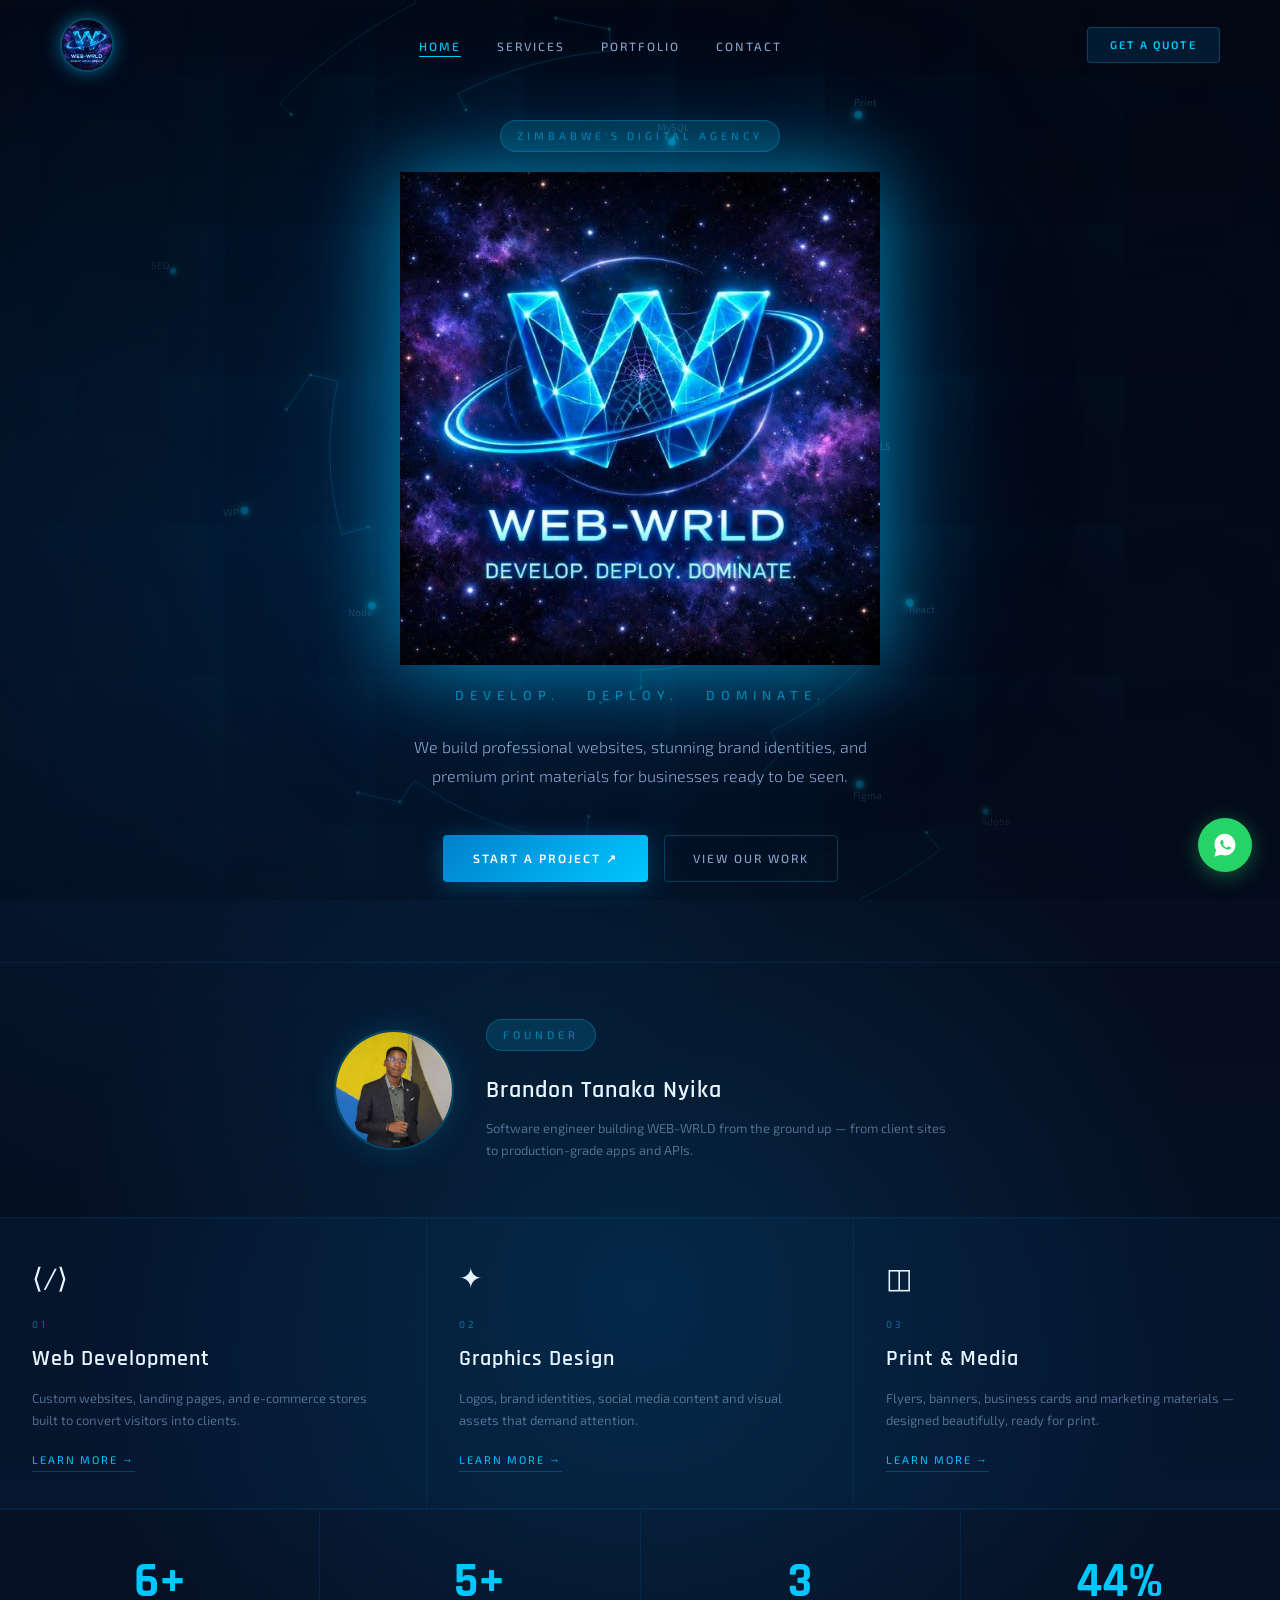
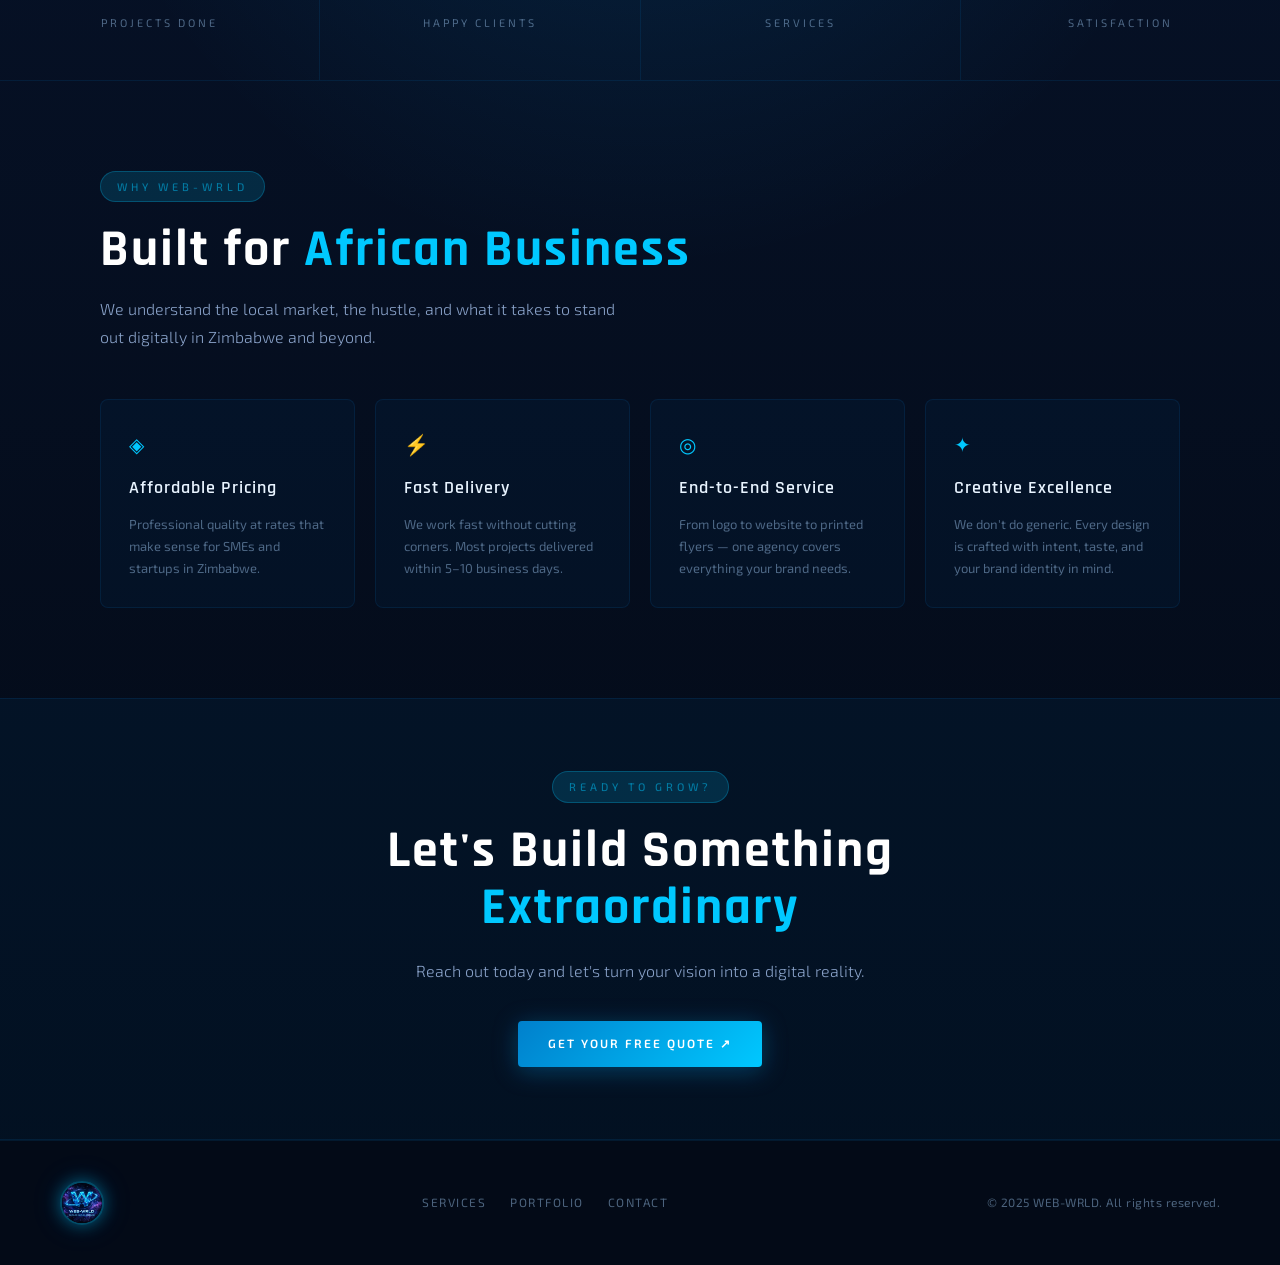
==== commit 242cd062: "Favicon code to index html" ====
--- a/index.html
+++ b/index.html
@@ -5,6 +5,31 @@
   <meta name="viewport" content="width=device-width, initial-scale=1.0" />
   <meta name="description" content="WEB-WRLD — Zimbabwe's digital agency. Professional web development, graphics design, and printing services. Develop. Deploy. Dominate." />
   <title>WEB-WRLD | Develop. Deploy. Dominate.</title>
+
+  <!-- Favicon (root) -->
+  <link rel="icon" type="image/png" href="/logo.png" />
+  <link rel="apple-touch-icon" href="/logo.png" />
+
+  <!-- Organization Structured Data (logo in Google Search) -->
+  <script type="application/ld+json">
+  {
+    "@context": "https://schema.org",
+    "@type": "Organization",
+    "name": "WEB-WRLD",
+    "url": "https://brandonnyika-webworld.co.zw/",
+    "logo": "https://brandonnyika-webworld.co.zw/logo.png",
+    "description": "Zimbabwe's digital agency offering web development, graphics design, and print services.",
+    "founder": {
+      "@type": "Person",
+      "name": "Brandon Tanaka Nyika"
+    },
+    "contactPoint": {
+      "@type": "ContactPoint",
+      "telephone": "+263787524998",
+      "contactType": "customer service"
+    }
+  }
+  </script>
 
   <link rel="stylesheet" href="css/style.css" />
   <link rel="stylesheet" href="css/nav.css" />
@@ -267,4 +292,4 @@
   <script src="js/techcircle.js"></script>
   <script src="js/main.js"></script>
 </body>
-</html>
+</html>
